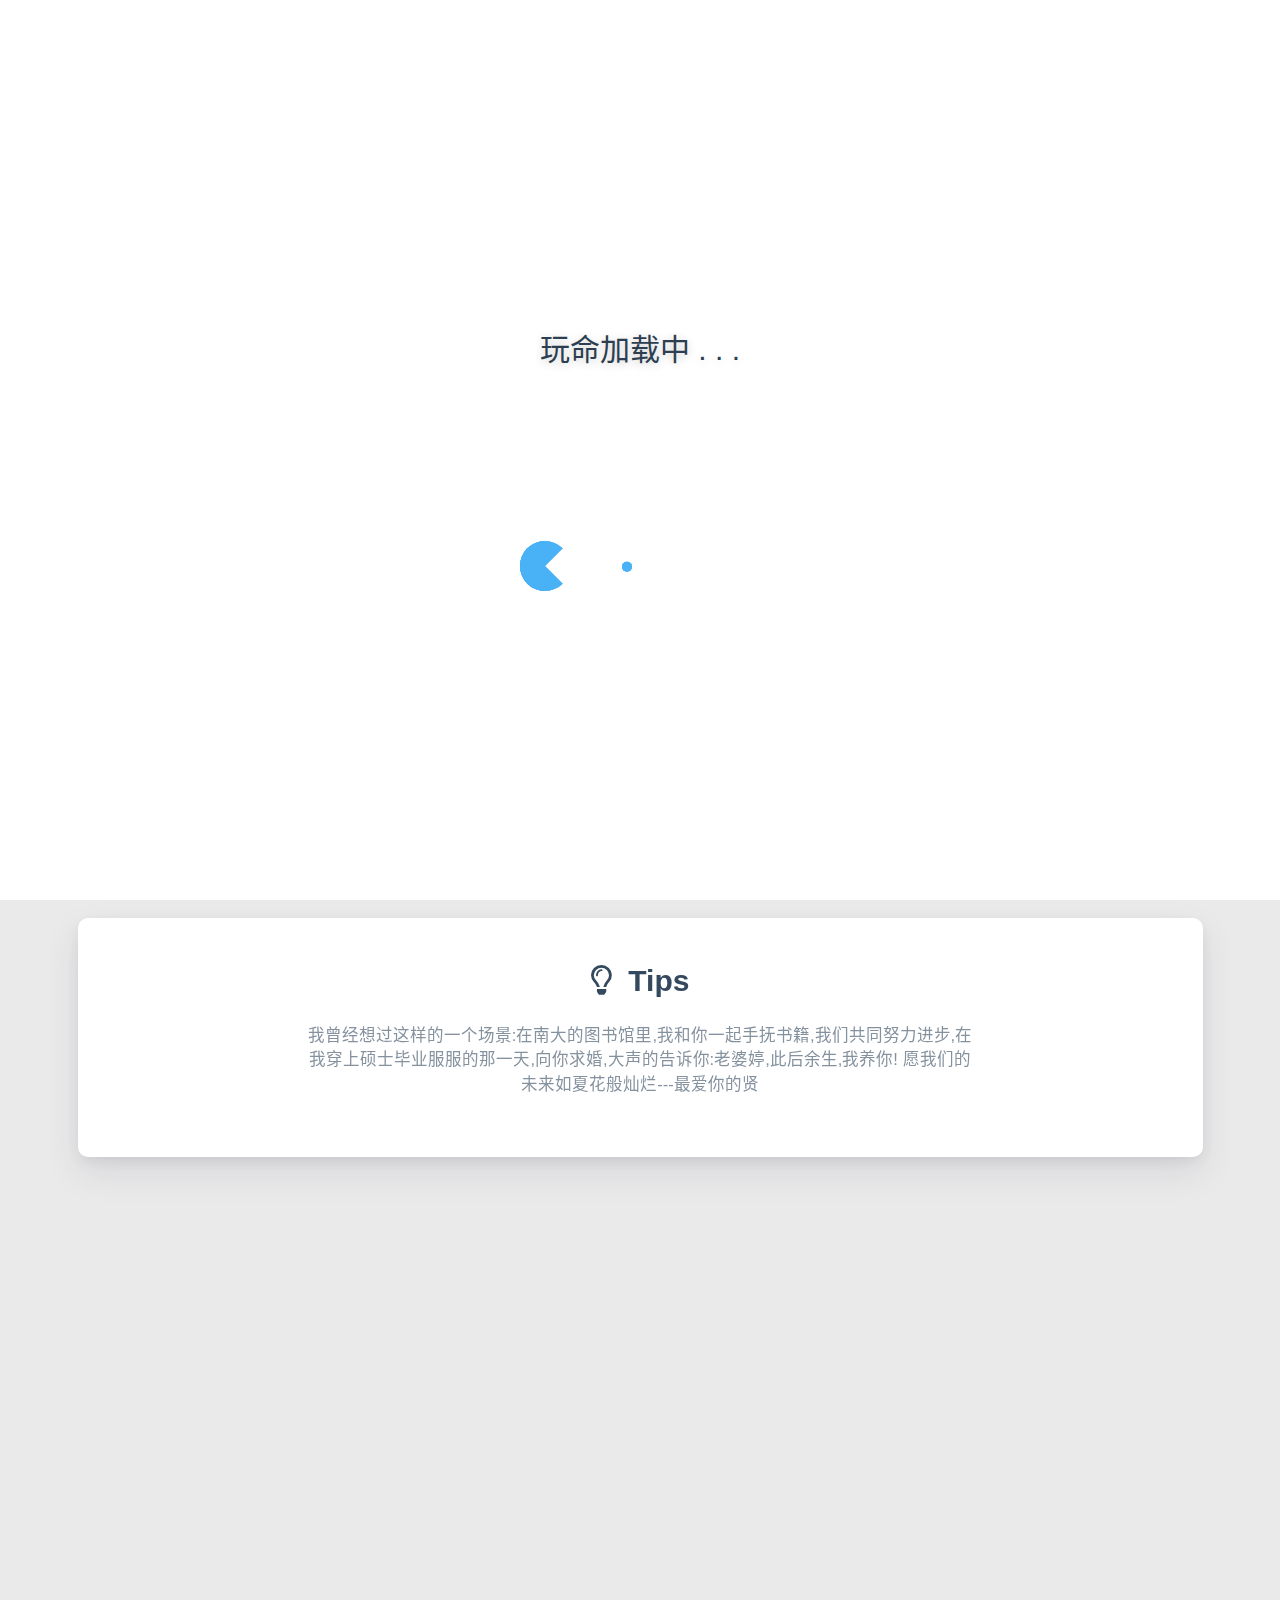
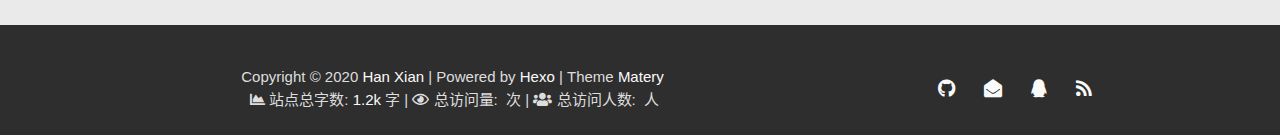
==== index.html @ ccb1b971 "Site updated: 2020-05-13 16:19:08" ====
<!DOCTYPE HTML>
<html lang="zh-CN">


<head>
    <meta charset="utf-8">
    <meta name="keywords" content="会飞的小贤呀">
    <meta name="description" content="努力才能有收获,汗水浇灌出成功!">
    <meta http-equiv="X-UA-Compatible" content="IE=edge">
    <meta name="viewport" content="width=device-width, initial-scale=1.0, user-scalable=no">
    <meta name="renderer" content="webkit|ie-stand|ie-comp">
    <meta name="mobile-web-app-capable" content="yes">
    <meta name="format-detection" content="telephone=no">
    <meta name="apple-mobile-web-app-capable" content="yes">
    <meta name="apple-mobile-web-app-status-bar-style" content="black-translucent">
    <!-- Global site tag (gtag.js) - Google Analytics -->


    <title>会飞的小贤呀</title>
    <link rel="icon" type="image/png" href="/favicon.png">

    <link rel="stylesheet" type="text/css" href="/libs/awesome/css/all.css">
    <link rel="stylesheet" type="text/css" href="/libs/materialize/materialize.min.css">
    <link rel="stylesheet" type="text/css" href="/libs/aos/aos.css">
    <link rel="stylesheet" type="text/css" href="/libs/animate/animate.min.css">
    <link rel="stylesheet" type="text/css" href="/libs/lightGallery/css/lightgallery.min.css">
    <link rel="stylesheet" type="text/css" href="/css/matery.css">
    <link rel="stylesheet" type="text/css" href="/css/my.css">

    <script src="/libs/jquery/jquery.min.js"></script>

<style type="text/css" lang="css">
    #loading-container{
        position: fixed;
        top: 0;
        left: 0;
        min-height: 100vh;
        width: 100vw;
        z-index: 9999;
        display: flex;
        flex-direction: column;
        justify-content: center;
        align-items: center;
        background: #FFF;
        text-align: center;
        /* loader页面消失采用渐隐的方式*/
        -webkit-transition: opacity 1s ease;
        -moz-transition: opacity 1s ease;
        -o-transition: opacity 1s ease;
        transition: opacity 1s ease;
    }
    .loading-image{
        width: 120px;
        height: 50px;
        transform: translate(-50%);
    }

    .loading-image div:nth-child(2) {
        -webkit-animation: pacman-balls 1s linear 0s infinite;
        animation: pacman-balls 1s linear 0s infinite
    }

    .loading-image div:nth-child(3) {
        -webkit-animation: pacman-balls 1s linear .33s infinite;
        animation: pacman-balls 1s linear .33s infinite
    }

    .loading-image div:nth-child(4) {
        -webkit-animation: pacman-balls 1s linear .66s infinite;
        animation: pacman-balls 1s linear .66s infinite
    }

    .loading-image div:nth-child(5) {
        -webkit-animation: pacman-balls 1s linear .99s infinite;
        animation: pacman-balls 1s linear .99s infinite
    }

   .loading-image div:first-of-type {
        width: 0;
        height: 0;
        border: 25px solid #49b1f5;
        border-right-color: transparent;
        border-radius: 25px;
        -webkit-animation: rotate_pacman_half_up .5s 0s infinite;
        animation: rotate_pacman_half_up .5s 0s infinite;
    }
    .loading-image div:nth-child(2) {
        width: 0;
        height: 0;
        border: 25px solid #49b1f5;
        border-right-color: transparent;
        border-radius: 25px;
        -webkit-animation: rotate_pacman_half_down .5s 0s infinite;
        animation: rotate_pacman_half_down .5s 0s infinite;
        margin-top: -50px;
    }
    @-webkit-keyframes rotate_pacman_half_up {0% {transform: rotate(270deg)}50% {transform: rotate(1turn)}to {transform: rotate(270deg)}}

    @keyframes rotate_pacman_half_up {0% {transform: rotate(270deg)}50% {transform: rotate(1turn)}to {transform: rotate(270deg)}}

    @-webkit-keyframes rotate_pacman_half_down {0% {transform: rotate(90deg)}50% {transform: rotate(0deg)}to {transform: rotate(90deg)}}

    @keyframes rotate_pacman_half_down {0% {transform: rotate(90deg)}50% {transform: rotate(0deg)}to {transform: rotate(90deg)}}

    @-webkit-keyframes pacman-balls {75% {opacity: .7}to {transform: translate(-100px, -6.25px)}}

    @keyframes pacman-balls {75% {opacity: .7}to {transform: translate(-100px, -6.25px)}}


    .loading-image div:nth-child(3),
    .loading-image div:nth-child(4),
    .loading-image div:nth-child(5),
    .loading-image div:nth-child(6){
        background-color: #49b1f5;
        width: 15px;
        height: 15px;
        border-radius: 100%;
        margin: 2px;
        width: 10px;
        height: 10px;
        position: absolute;
        transform: translateY(-6.25px);
        top: 25px;
        left: 100px;
    }
    .loading-text{
        margin-bottom: 20vh;
        text-align: center;
        color: #2c3e50;
        font-size: 2rem;
        box-sizing: border-box;
        padding: 0 10px;
        text-shadow: 0 2px 10px rgba(0,0,0,0.2);
    }
    @media only screen and (max-width: 500px) {
         .loading-text{
            font-size: 1.5rem;
         }
    }
    .fadeout {
        opacity: 0;
        filter: alpha(opacity=0);
    }
    /* logo出现动画 */
    @-webkit-keyframes fadeInDown{0%{opacity:0;-webkit-transform:translate3d(0,-100%,0);transform:translate3d(0,-100%,0)}100%{opacity:1;-webkit-transform:none;transform:none}}
    @keyframes fadeInDown{0%{opacity:0;-webkit-transform:translate3d(0,-100%,0);}}
 </style>
 <script>
(function () {
    const loaded = function(){
       setTimeout(function(){
            const loader = document.getElementById("loading-container");
            loader.className="fadeout" ;//使用渐隐的方法淡出loading page
            // document.getElementById("body-wrap").style.display="flex";
            setTimeout(function(){
                loader.style.display="none";
            },1000); 
        },1000);//强制显示loading page 1s  
    };
    loaded();
})()
 </script><meta name="generator" content="Hexo 4.2.0"><link rel="stylesheet" href="/css/prism-tomorrow.css" type="text/css"><style type="text/css" lang="css">
    #loading-container{
        position: fixed;
        top: 0;
        left: 0;
        min-height: 100vh;
        width: 100vw;
        z-index: 9999;
        display: flex;
        flex-direction: column;
        justify-content: center;
        align-items: center;
        background: #FFF;
        text-align: center;
        /* loader页面消失采用渐隐的方式*/
        -webkit-transition: opacity 1s ease;
        -moz-transition: opacity 1s ease;
        -o-transition: opacity 1s ease;
        transition: opacity 1s ease;
    }
    .loading-image{
        width: 120px;
        height: 50px;
        transform: translate(-50%);
    }

    .loading-image div:nth-child(2) {
        -webkit-animation: pacman-balls 1s linear 0s infinite;
        animation: pacman-balls 1s linear 0s infinite
    }

    .loading-image div:nth-child(3) {
        -webkit-animation: pacman-balls 1s linear .33s infinite;
        animation: pacman-balls 1s linear .33s infinite
    }

    .loading-image div:nth-child(4) {
        -webkit-animation: pacman-balls 1s linear .66s infinite;
        animation: pacman-balls 1s linear .66s infinite
    }

    .loading-image div:nth-child(5) {
        -webkit-animation: pacman-balls 1s linear .99s infinite;
        animation: pacman-balls 1s linear .99s infinite
    }

   .loading-image div:first-of-type {
        width: 0;
        height: 0;
        border: 25px solid #49b1f5;
        border-right-color: transparent;
        border-radius: 25px;
        -webkit-animation: rotate_pacman_half_up .5s 0s infinite;
        animation: rotate_pacman_half_up .5s 0s infinite;
    }
    .loading-image div:nth-child(2) {
        width: 0;
        height: 0;
        border: 25px solid #49b1f5;
        border-right-color: transparent;
        border-radius: 25px;
        -webkit-animation: rotate_pacman_half_down .5s 0s infinite;
        animation: rotate_pacman_half_down .5s 0s infinite;
        margin-top: -50px;
    }
    @-webkit-keyframes rotate_pacman_half_up {0% {transform: rotate(270deg)}50% {transform: rotate(1turn)}to {transform: rotate(270deg)}}

    @keyframes rotate_pacman_half_up {0% {transform: rotate(270deg)}50% {transform: rotate(1turn)}to {transform: rotate(270deg)}}

    @-webkit-keyframes rotate_pacman_half_down {0% {transform: rotate(90deg)}50% {transform: rotate(0deg)}to {transform: rotate(90deg)}}

    @keyframes rotate_pacman_half_down {0% {transform: rotate(90deg)}50% {transform: rotate(0deg)}to {transform: rotate(90deg)}}

    @-webkit-keyframes pacman-balls {75% {opacity: .7}to {transform: translate(-100px, -6.25px)}}

    @keyframes pacman-balls {75% {opacity: .7}to {transform: translate(-100px, -6.25px)}}


    .loading-image div:nth-child(3),
    .loading-image div:nth-child(4),
    .loading-image div:nth-child(5),
    .loading-image div:nth-child(6){
        background-color: #49b1f5;
        width: 15px;
        height: 15px;
        border-radius: 100%;
        margin: 2px;
        width: 10px;
        height: 10px;
        position: absolute;
        transform: translateY(-6.25px);
        top: 25px;
        left: 100px;
    }
    .loading-text{
        margin-bottom: 20vh;
        text-align: center;
        color: #2c3e50;
        font-size: 2rem;
        box-sizing: border-box;
        padding: 0 10px;
        text-shadow: 0 2px 10px rgba(0,0,0,0.2);
    }
    @media only screen and (max-width: 500px) {
         .loading-text{
            font-size: 1.5rem;
         }
    }
    .fadeout {
        opacity: 0;
        filter: alpha(opacity=0);
    }
    /* logo出现动画 */
    @-webkit-keyframes fadeInDown{0%{opacity:0;-webkit-transform:translate3d(0,-100%,0);transform:translate3d(0,-100%,0)}100%{opacity:1;-webkit-transform:none;transform:none}}
    @keyframes fadeInDown{0%{opacity:0;-webkit-transform:translate3d(0,-100%,0);}}
 </style>
 <script>
(function () {
    const loaded = function(){
       setTimeout(function(){
            const loader = document.getElementById("loading-container");
            loader.className="fadeout" ;//使用渐隐的方法淡出loading page
            // document.getElementById("body-wrap").style.display="flex";
            setTimeout(function(){
                loader.style.display="none";
            },1000); 
        },1000);//强制显示loading page 1s  
    };
    loaded();
})()
 </script></head>

<script type="text/javascript">
	//只在桌面版网页启用特效
	var windowWidth = $(window).width();
	if (windowWidth > 768) {
    document.write('<script type="text/javascript" src="/js/sakura.js"><\/script>');
	}
	</script>

 <div id="loading-container">
     <p class="loading-text">玩命加载中 . . . </p> 
     <div class="loading-image">
         <div></div>
         <div></div>
         <div></div>
         <div></div> 
         <div></div>
     </div>
 </div><body>
    <header class="navbar-fixed">
    <nav id="headNav" class="bg-color nav-transparent">
        <div id="navContainer" class="nav-wrapper container">
            <div class="brand-logo">
                <a href="/" class="waves-effect waves-light">
                    
                    <img src="https://cdn.jsdelivr.net/gh/skyls03/skyls03.github.io/medias/loading.gif" data-original="/medias/logo.gif" class="logo-img" alt="LOGO">
                    
                    <span class="logo-span">会飞的小贤呀</span>
                </a>
            </div>
            

<a href="#" data-target="mobile-nav" class="sidenav-trigger button-collapse"><i class="fas fa-bars"></i></a>
<ul class="right nav-menu">
  
  <li class="hide-on-med-and-down nav-item">
    
    <a href="/" class="waves-effect waves-light">
      
      <i class="fas fa-home" style="zoom: 0.6;"></i>
      
      <span>首页</span>
    </a>
    
  </li>
  
  <li class="hide-on-med-and-down nav-item">
    
    <a href="/tags" class="waves-effect waves-light">
      
      <i class="fas fa-tags" style="zoom: 0.6;"></i>
      
      <span>标签</span>
    </a>
    
  </li>
  
  <li class="hide-on-med-and-down nav-item">
    
    <a href="/categories" class="waves-effect waves-light">
      
      <i class="fas fa-bookmark" style="zoom: 0.6;"></i>
      
      <span>分类</span>
    </a>
    
  </li>
  
  <li class="hide-on-med-and-down nav-item">
    
    <a href="/archives" class="waves-effect waves-light">
      
      <i class="fas fa-archive" style="zoom: 0.6;"></i>
      
      <span>归档</span>
    </a>
    
  </li>
  
  <li class="hide-on-med-and-down nav-item">
    
    <a href="/about" class="waves-effect waves-light">
      
      <i class="fas fa-user-circle" style="zoom: 0.6;"></i>
      
      <span>关于</span>
    </a>
    
  </li>
  
  <li class="hide-on-med-and-down nav-item">
    
    <a href="/contact" class="waves-effect waves-light">
      
      <i class="fas fa-comments" style="zoom: 0.6;"></i>
      
      <span>留言板</span>
    </a>
    
  </li>
  
  <li class="hide-on-med-and-down nav-item">
    
    <a href="/friends" class="waves-effect waves-light">
      
      <i class="fas fa-address-book" style="zoom: 0.6;"></i>
      
      <span>友情链接</span>
    </a>
    
  </li>
  
  <li>
    <a href="#searchModal" class="modal-trigger waves-effect waves-light">
      <i id="searchIcon" class="fas fa-search" title="搜索" style="zoom: 0.85;"></i>
    </a>
  </li>
</ul>


<div id="mobile-nav" class="side-nav sidenav">

    <div class="mobile-head bg-color">
        
        <img src="https://cdn.jsdelivr.net/gh/skyls03/skyls03.github.io/medias/loading.gif" data-original="/medias/logo.gif" class="logo-img circle responsive-img">
        
        <div class="logo-name">会飞的小贤呀</div>
        <div class="logo-desc">
            
            努力才能有收获,汗水浇灌出成功!
            
        </div>
    </div>

    

    <ul class="menu-list mobile-menu-list">
        
        <li class="m-nav-item">
	  
		<a href="/" class="waves-effect waves-light">
			
			    <i class="fa-fw fas fa-home"></i>
			
			首页
		</a>
          
        </li>
        
        <li class="m-nav-item">
	  
		<a href="/tags" class="waves-effect waves-light">
			
			    <i class="fa-fw fas fa-tags"></i>
			
			标签
		</a>
          
        </li>
        
        <li class="m-nav-item">
	  
		<a href="/categories" class="waves-effect waves-light">
			
			    <i class="fa-fw fas fa-bookmark"></i>
			
			分类
		</a>
          
        </li>
        
        <li class="m-nav-item">
	  
		<a href="/archives" class="waves-effect waves-light">
			
			    <i class="fa-fw fas fa-archive"></i>
			
			归档
		</a>
          
        </li>
        
        <li class="m-nav-item">
	  
		<a href="/about" class="waves-effect waves-light">
			
			    <i class="fa-fw fas fa-user-circle"></i>
			
			关于
		</a>
          
        </li>
        
        <li class="m-nav-item">
	  
		<a href="/contact" class="waves-effect waves-light">
			
			    <i class="fa-fw fas fa-comments"></i>
			
			留言板
		</a>
          
        </li>
        
        <li class="m-nav-item">
	  
		<a href="/friends" class="waves-effect waves-light">
			
			    <i class="fa-fw fas fa-address-book"></i>
			
			友情链接
		</a>
          
        </li>
        
        
        <li><div class="divider"></div></li>
        <li>
            <a href="https://github.com/HXLTFOREVER/hxltforever.github.io" class="waves-effect waves-light" target="_blank">
                <i class="fab fa-github-square fa-fw"></i>Fork Me
            </a>
        </li>
        
    </ul>
</div>


        </div>

        
            <style>
    .nav-transparent .github-corner {
        display: none !important;
    }

    .github-corner {
        position: absolute;
        z-index: 10;
        top: 0;
        right: 0;
        border: 0;
        transform: scale(1.1);
    }

    .github-corner svg {
        color: #0f9d58;
        fill: #fff;
        height: 64px;
        width: 64px;
    }

    .github-corner:hover .octo-arm {
        animation: a 0.56s ease-in-out;
    }

    .github-corner .octo-arm {
        animation: none;
    }

    @keyframes a {
        0%,
        to {
            transform: rotate(0);
        }
        20%,
        60% {
            transform: rotate(-25deg);
        }
        40%,
        80% {
            transform: rotate(10deg);
        }
    }
</style>

<a href="https://github.com/HXLTFOREVER/hxltforever.github.io" class="github-corner tooltipped hide-on-med-and-down" target="_blank"
   data-tooltip="Fork Me" data-position="left" data-delay="50">
    <svg viewBox="0 0 250 250" aria-hidden="true">
        <path d="M0,0 L115,115 L130,115 L142,142 L250,250 L250,0 Z"></path>
        <path d="M128.3,109.0 C113.8,99.7 119.0,89.6 119.0,89.6 C122.0,82.7 120.5,78.6 120.5,78.6 C119.2,72.0 123.4,76.3 123.4,76.3 C127.3,80.9 125.5,87.3 125.5,87.3 C122.9,97.6 130.6,101.9 134.4,103.2"
              fill="currentColor" style="transform-origin: 130px 106px;" class="octo-arm"></path>
        <path d="M115.0,115.0 C114.9,115.1 118.7,116.5 119.8,115.4 L133.7,101.6 C136.9,99.2 139.9,98.4 142.2,98.6 C133.8,88.0 127.5,74.4 143.8,58.0 C148.5,53.4 154.0,51.2 159.7,51.0 C160.3,49.4 163.2,43.6 171.4,40.1 C171.4,40.1 176.1,42.5 178.8,56.2 C183.1,58.6 187.2,61.8 190.9,65.4 C194.5,69.0 197.7,73.2 200.1,77.6 C213.8,80.2 216.3,84.9 216.3,84.9 C212.7,93.1 206.9,96.0 205.4,96.6 C205.1,102.4 203.0,107.8 198.3,112.5 C181.9,128.9 168.3,122.5 157.7,114.1 C157.9,116.9 156.7,120.9 152.7,124.9 L141.0,136.5 C139.8,137.7 141.6,141.9 141.8,141.8 Z"
              fill="currentColor" class="octo-body"></path>
    </svg>
</a>
        
    </nav>

</header>

    
<style>
    .carousel-control {
        width: 45px;
        height: 45px;
        line-height: 55px;
        border-radius: 45px;
        background: transparent;
        cursor: pointer;
        z-index: 100;
    }

    #prev-cover {
        position: absolute;
        top: 48%;
        left: 8px;
    }

    #next-cover {
        position: absolute;
        top: 48%;
        right: 8px;;
    }

    #prev-cover i {
        margin-right: 3px;
    }

    #next-cover i {
        margin-left: 3px;
    }

    .carousel-control:hover {
        background-color: rgba(0, 0, 0, .4);
    }

    .carousel-control i {
        color: #fff;
        font-size: 2.4rem;
    }
</style>



<div class="carousel carousel-slider center index-cover" data-indicators="true" style="margin-top: -64px;">
    

    <div class="carousel-item red white-text bg-cover about-cover">
        <div class="container">
            <div class="row">
    <div class="col s10 offset-s1 m8 offset-m2 l8 offset-l2">
        <div class="brand">
            <div class="title center-align">
                
                小贤呀
                
            </div>

            <div class="description center-align">
                
                <span id="subtitle"></span>
                <script src="https://cdn.jsdelivr.net/npm/typed.js@2.0.11"></script>
                <script>
                    var typed = new Typed("#subtitle", {
                        strings: ['欢迎来到 会飞的小贤呀Blog','化而成万物,学而无止境'],
                        startDelay: 300,
                        typeSpeed: 100,
                        loop: true,
                        backSpeed: 50,
                        showCursor: true
                    });
                </script>
                
            </div>
        </div>
    </div>
</div>


<script>
    // 每天切换 banner 图.  Switch banner image every day.
    $('.bg-cover').css('background-image', 'url(/medias/banner/3.jpg)');
</script>



            <div class="cover-btns">
                <a href="#indexCard" class="waves-effect waves-light btn">
                    <i class="fa fa-angle-double-down"></i>开始阅读
                </a>

                
                    <a href="https://github.com/HXLTFOREVER" class="waves-effect waves-light btn" target="_blank">
                        <i class="fab fa-github-alt"></i>Github
                    </a>
                
            </div>
            <div class="cover-social-link">
    <a href="https://github.com/HXLTFOREVER" class="tooltipped" target="_blank" data-tooltip="访问我的GitHub" data-position="top" data-delay="50">
        <i class="fab fa-github"></i>
    </a>



    <a href="mailto:2389886090@qq.com" class="tooltipped" target="_blank" data-tooltip="邮件联系我" data-position="top" data-delay="50">
        <i class="fas fa-envelope-open"></i>
    </a>







    <a href="tencent://AddContact/?fromId=50&fromSubId=1&subcmd=all&uin=2389886090" class="tooltipped" target="_blank" data-tooltip="QQ联系我: 2389886090" data-position="top" data-delay="50">
        <i class="fab fa-qq"></i>
    </a>







    <a href="/atom.xml" class="tooltipped" target="_blank" data-tooltip="RSS 订阅" data-position="top" data-delay="50">
        <i class="fas fa-rss"></i>
    </a>

</div>
        </div>
    </div>

    
</div>

<script>
    $(function () {
        let coverSlider = $('.carousel');

        //用户触摸轮播自动 restartPlay 是否生效
        let initUserPressedOrDraggedActive = false

        //用户触摸轮播自动 restartPlay
        function initUserPressedOrDragged(instance) {
            setInterval(() => {
                if (instance.pressed || instance.dragged) {
                    // console.log('initUserPressedOrDragged: ',instance.pressed,instance.dragged)
                    restartPlay()
                }
            }, 1000)
        }

        coverSlider.carousel({
            duration: Number('120'),
            fullWidth: true,
            indicators: 'true' === 'true',
            onCycleTo() {
                if (!initUserPressedOrDraggedActive) {
                    // console.log('initUserPressedOrDraggedActive')
                    initUserPressedOrDragged(this)
                    initUserPressedOrDraggedActive = true
                }
            },
        })

        let carouselIntervalId;
        
        // Loop to call the next cover article picture.
        let autoCarousel = function () {
            carouselIntervalId = setInterval(function () {
                coverSlider.carousel('next');
            }, 3000);
        };
        autoCarousel();
        

        function restartPlay() {
            
            clearInterval(carouselIntervalId);
            autoCarousel();
            
        };

        
        // prev and next cover post.
        $('#prev-cover').click(function () {
            coverSlider.carousel('prev');
            restartPlay();
        });
        $('#next-cover').click(function () {
            coverSlider.carousel('next');
            restartPlay();
        });
        
    });
</script>



<main class="content">

    
    <div id="indexCard" class="index-card">
        <div class="container ">
            <div class="card">
                <div class="card-content">
                    
                        <div class="dream">
    
    <div class="title center-align">
        <i class="far fa-lightbulb"></i>&nbsp;&nbsp;Tips
    </div>
    
    <div class="row">
        <div class="col l8 offset-l2 m10 offset-m1 s10 offset-s1 center-align text">
            我曾经想过这样的一个场景:在南大的图书馆里,我和你一起手抚书籍,我们共同努力进步,在我穿上硕士毕业服服的那一天,向你求婚,大声的告诉你:老婆婷,此后余生,我养你!      愿我们的未来如夏花般灿烂---最爱你的贤
        </div>
    </div>
</div>

                    

                    

                    

                    
                    <div id="recommend-sections" class="recommend">
                        



                    </div>
                    
                </div>
            </div>
        </div>
    </div>
    

    

    <!-- 所有文章卡片 -->
    <article id="articles" class="container articles">
        <div class="row article-row">
            
            <div class="article col s12 m6 l4" data-aos="zoom-in">
                <div class="card">
                    <a href="/2020/05/12/day71-bootstrap/">
                        <div class="card-image">
                            
                            
                            <img src="https://cdn.jsdelivr.net/gh/skyls03/skyls03.github.io/medias/loading.gif" data-original="/medias/featureimages/13.jpg" class="responsive-img" alt="Day71(bootstrap)">
                            
                            <span class="card-title">Day71(bootstrap)</span>
                        </div>
                    </a>

                    <div class="card-content article-content">
                        <div class="summary block-with-text">
                            
                                23.工具提示&lt;!DOCTYPE html>
&lt;html lang="en">
&lt;head>
    &lt;meta charset="UTF-8">
    &lt;title>Title&lt;/title>
   
                            
                        </div>
                        <div class="publish-info">
                            <span class="publish-date">
                                <i class="far fa-clock fa-fw icon-date"></i>2020-05-12
                            </span>
                            <span class="publish-author">
                                
                                <i class="fas fa-bookmark fa-fw icon-category"></i>
                                
                                <a href="/categories/javaweb/" class="post-category">
                                    javaweb
                                </a>
                                
                                
                            </span>
                        </div>
                    </div>

                    
                    <div class="card-action article-tags">
                        
                        <a href="/tags/bootstrap/">
                            <span class="chip bg-color">bootstrap</span>
                        </a>
                        
                    </div>
                    
                </div>
            </div>
            
            <div class="article col s12 m6 l4" data-aos="zoom-in">
                <div class="card">
                    <a href="/2020/05/12/hello-world/">
                        <div class="card-image">
                            
                            
                            <img src="https://cdn.jsdelivr.net/gh/skyls03/skyls03.github.io/medias/loading.gif" data-original="/medias/featureimages/12.jpg" class="responsive-img" alt="Hello World">
                            
                            <span class="card-title">Hello World</span>
                        </div>
                    </a>

                    <div class="card-content article-content">
                        <div class="summary block-with-text">
                            
                                Welcome to Hexo! This is your very first post. Check documentation for more info. If you get any problems when using Hex
                            
                        </div>
                        <div class="publish-info">
                            <span class="publish-date">
                                <i class="far fa-clock fa-fw icon-date"></i>2020-05-12
                            </span>
                            <span class="publish-author">
                                
                                <i class="fas fa-user fa-fw"></i>
                                Han Xian
                                
                            </span>
                        </div>
                    </div>

                    
                </div>
            </div>
            
        </div>
    </article>

</main>




    <footer class="page-footer bg-color">
    
        <link rel="stylesheet" href="/libs/aplayer/APlayer.min.css">
<style>
    .aplayer .aplayer-lrc p {
        
        display: none;
        
        font-size: 12px;
        font-weight: 700;
        line-height: 16px !important;
    }

    .aplayer .aplayer-lrc p.aplayer-lrc-current {
        
        display: none;
        
        font-size: 15px;
        color: #42b983;
    }

    
    .aplayer.aplayer-fixed.aplayer-narrow .aplayer-body {
        left: -66px !important;
    }

    .aplayer.aplayer-fixed.aplayer-narrow .aplayer-body:hover {
        left: 0px !important;
    }

    
</style>
<div class="">
    
    <div class="row">
        <meting-js class="col l8 offset-l2 m10 offset-m1 s12"
                   server="netease"
                   type="playlist"
                   id="607450466"
                   fixed='true'
                   autoplay='false'
                   theme='#42b983'
                   loop='all'
                   order='random'
                   preload='auto'
                   volume='0.7'
                   list-folded='true'
        >
        </meting-js>
    </div>
</div>

<script src="/libs/aplayer/APlayer.min.js"></script>
<script src="https://cdn.jsdelivr.net/npm/meting@2/dist/Meting.min.js"></script>

    
    <div class="container row center-align" style="margin-bottom: 0px !important;">
        <div class="col s12 m8 l8 copy-right">
            Copyright&nbsp;&copy;
            <span id="year">2020</span>
            <a href="/about" target="_blank">Han Xian</a>
            |&nbsp;Powered by&nbsp;<a href="https://hexo.io/" target="_blank">Hexo</a>
            |&nbsp;Theme&nbsp;<a href="https://github.com/blinkfox/hexo-theme-matery" target="_blank">Matery</a>
            <br>
            
            &nbsp;<i class="fas fa-chart-area"></i>&nbsp;站点总字数:&nbsp;<span
                class="white-color">1.2k</span>&nbsp;字
            
            
            
            
            
            
            <span id="busuanzi_container_site_pv">
                |&nbsp;<i class="far fa-eye"></i>&nbsp;总访问量:&nbsp;<span id="busuanzi_value_site_pv"
                    class="white-color"></span>&nbsp;次
            </span>
            
            
            <span id="busuanzi_container_site_uv">
                |&nbsp;<i class="fas fa-users"></i>&nbsp;总访问人数:&nbsp;<span id="busuanzi_value_site_uv"
                    class="white-color"></span>&nbsp;人
            </span>
            
            <br>
            
            <br>
            
        </div>
        <div class="col s12 m4 l4 social-link social-statis">
    <a href="https://github.com/HXLTFOREVER" class="tooltipped" target="_blank" data-tooltip="访问我的GitHub" data-position="top" data-delay="50">
        <i class="fab fa-github"></i>
    </a>



    <a href="mailto:2389886090@qq.com" class="tooltipped" target="_blank" data-tooltip="邮件联系我" data-position="top" data-delay="50">
        <i class="fas fa-envelope-open"></i>
    </a>







    <a href="tencent://AddContact/?fromId=50&fromSubId=1&subcmd=all&uin=2389886090" class="tooltipped" target="_blank" data-tooltip="QQ联系我: 2389886090" data-position="top" data-delay="50">
        <i class="fab fa-qq"></i>
    </a>







    <a href="/atom.xml" class="tooltipped" target="_blank" data-tooltip="RSS 订阅" data-position="top" data-delay="50">
        <i class="fas fa-rss"></i>
    </a>

</div>
    </div>
</footer>

<div class="progress-bar"></div>


    <!-- 搜索遮罩框 -->
<div id="searchModal" class="modal">
    <div class="modal-content">
        <div class="search-header">
            <span class="title"><i class="fas fa-search"></i>&nbsp;&nbsp;搜索</span>
            <input type="search" id="searchInput" name="s" placeholder="请输入搜索的关键字"
                   class="search-input">
        </div>
        <div id="searchResult"></div>
    </div>
</div>

<script src="/js/search.js"></script>
<script type="text/javascript">
$(function () {
    searchFunc("/search.xml", 'searchInput', 'searchResult');
});
</script>

    <!-- 回到顶部按钮 -->
<div id="backTop" class="top-scroll">
    <a class="btn-floating btn-large waves-effect waves-light" href="#!">
        <i class="fas fa-arrow-up"></i>
    </a>
</div>


    <script src="/libs/materialize/materialize.min.js"></script>
    <script src="/libs/masonry/masonry.pkgd.min.js"></script>
    <script src="/libs/aos/aos.js"></script>
    <script src="/libs/scrollprogress/scrollProgress.min.js"></script>
    <script src="/libs/lightGallery/js/lightgallery-all.min.js"></script>
    <script src="/js/matery.js"></script>

    <!-- Baidu Analytics -->

    <!-- Baidu Push -->

<script>
    (function () {
        var bp = document.createElement('script');
        var curProtocol = window.location.protocol.split(':')[0];
        if (curProtocol === 'https') {
            bp.src = 'https://zz.bdstatic.com/linksubmit/push.js';
        } else {
            bp.src = 'http://push.zhanzhang.baidu.com/push.js';
        }
        var s = document.getElementsByTagName("script")[0];
        s.parentNode.insertBefore(bp, s);
    })();
</script>

    
    <script src="/libs/others/clicklove.js" async="async"></script>
    
    
    <script async src="/libs/others/busuanzi.pure.mini.js"></script>
    

    

    

    

    
	
    

    
    <script src="/libs/instantpage/instantpage.js" type="module"></script>
    
	
	


<script>
            window.imageLazyLoadSetting = {
                isSPA: false,
                processImages: null,
            };
        </script><script>window.addEventListener("load",function(){var t=/\.(gif|jpg|jpeg|tiff|png)$/i,r=/^data:image\/[a-z]+;base64,/;Array.prototype.slice.call(document.querySelectorAll("img[data-original]")).forEach(function(a){var e=a.parentNode;"A"===e.tagName&&(e.href.match(t)||e.href.match(r))&&(e.href=a.dataset.original)})});</script><script>!function(n){n.imageLazyLoadSetting.processImages=o;var i=n.imageLazyLoadSetting.isSPA,r=Array.prototype.slice.call(document.querySelectorAll("img[data-original]"));function o(){i&&(r=Array.prototype.slice.call(document.querySelectorAll("img[data-original]")));for(var t,e,a=0;a<r.length;a++)t=r[a],0<=(e=t.getBoundingClientRect()).bottom&&0<=e.left&&e.top<=(n.innerHeight||document.documentElement.clientHeight)&&function(){var t,e,n,i,o=r[a];t=o,e=function(){r=r.filter(function(t){return o!==t})},n=new Image,i=t.getAttribute("data-original"),n.onload=function(){t.src=i,e&&e()},n.src=i}()}o(),n.addEventListener("scroll",function(){var t,e;t=o,e=n,clearTimeout(t.tId),t.tId=setTimeout(function(){t.call(e)},500)})}(this);</script></body>

</html>
---- libs/lightGallery/css/lightgallery.min.css ----
.lg-sub-html,.lg-toolbar{background-color:rgba(0,0,0,.45)}@font-face{font-family:lg;src:url(../fonts/lg.eot?n1z373);src:url(../fonts/lg.eot?#iefixn1z373) format("embedded-opentype"),url(../fonts/lg.woff?n1z373) format("woff"),url(../fonts/lg.ttf?n1z373) format("truetype"),url(../fonts/lg.svg?n1z373#lg) format("svg");font-weight:400;font-style:normal}.lg-icon{font-family:lg;speak:none;font-style:normal;font-weight:400;font-variant:normal;text-transform:none;line-height:1;-webkit-font-smoothing:antialiased;-moz-osx-font-smoothing:grayscale}.lg-actions .lg-next,.lg-actions .lg-prev{background-color:rgba(0,0,0,.45);border-radius:2px;color:#999;cursor:pointer;display:block;font-size:22px;margin-top:-10px;padding:8px 10px 9px;position:absolute;top:50%;z-index:1080;border:none;outline:0}.lg-actions .lg-next.disabled,.lg-actions .lg-prev.disabled{pointer-events:none;opacity:.5}.lg-actions .lg-next:hover,.lg-actions .lg-prev:hover{color:#FFF}.lg-actions .lg-next{right:20px}.lg-actions .lg-next:before{content:"\e095"}.lg-actions .lg-prev{left:20px}.lg-actions .lg-prev:after{content:"\e094"}@-webkit-keyframes lg-right-end{0%,100%{left:0}50%{left:-30px}}@-moz-keyframes lg-right-end{0%,100%{left:0}50%{left:-30px}}@-ms-keyframes lg-right-end{0%,100%{left:0}50%{left:-30px}}@keyframes lg-right-end{0%,100%{left:0}50%{left:-30px}}@-webkit-keyframes lg-left-end{0%,100%{left:0}50%{left:30px}}@-moz-keyframes lg-left-end{0%,100%{left:0}50%{left:30px}}@-ms-keyframes lg-left-end{0%,100%{left:0}50%{left:30px}}@keyframes lg-left-end{0%,100%{left:0}50%{left:30px}}.lg-outer.lg-right-end .lg-object{-webkit-animation:lg-right-end .3s;-o-animation:lg-right-end .3s;animation:lg-right-end .3s;position:relative}.lg-outer.lg-left-end .lg-object{-webkit-animation:lg-left-end .3s;-o-animation:lg-left-end .3s;animation:lg-left-end .3s;position:relative}.lg-toolbar{z-index:1082;left:0;position:absolute;top:0;width:100%}.lg-toolbar .lg-icon{color:#999;cursor:pointer;float:right;font-size:24px;height:47px;line-height:27px;padding:10px 0;text-align:center;width:50px;text-decoration:none!important;outline:0;-webkit-transition:color .2s linear;-o-transition:color .2s linear;transition:color .2s linear}.lg-toolbar .lg-icon:hover{color:#FFF}.lg-toolbar .lg-close:after{content:"\e070"}.lg-toolbar .lg-download:after{content:"\e0f2"}.lg-sub-html{bottom:0;color:#EEE;font-size:16px;left:0;padding:10px 40px;position:fixed;right:0;text-align:center;z-index:1080}.lg-sub-html h4{margin:0;font-size:13px;font-weight:700}.lg-sub-html p{font-size:12px;margin:5px 0 0}#lg-counter{color:#999;display:inline-block;font-size:16px;padding-left:20px;padding-top:12px;vertical-align:middle}.lg-next,.lg-prev,.lg-toolbar{opacity:1;-webkit-transition:-webkit-transform .35s cubic-bezier(0,0,.25,1) 0s,opacity .35s cubic-bezier(0,0,.25,1) 0s,color .2s linear;-moz-transition:-moz-transform .35s cubic-bezier(0,0,.25,1) 0s,opacity .35s cubic-bezier(0,0,.25,1) 0s,color .2s linear;-o-transition:-o-transform .35s cubic-bezier(0,0,.25,1) 0s,opacity .35s cubic-bezier(0,0,.25,1) 0s,color .2s linear;transition:transform .35s cubic-bezier(0,0,.25,1) 0s,opacity .35s cubic-bezier(0,0,.25,1) 0s,color .2s linear}.lg-hide-items .lg-prev{opacity:0;-webkit-transform:translate3d(-10px,0,0);transform:translate3d(-10px,0,0)}.lg-hide-items .lg-next{opacity:0;-webkit-transform:translate3d(10px,0,0);transform:translate3d(10px,0,0)}.lg-hide-items .lg-toolbar{opacity:0;-webkit-transform:translate3d(0,-10px,0);transform:translate3d(0,-10px,0)}body:not(.lg-from-hash) .lg-outer.lg-start-zoom .lg-object{-webkit-transform:scale3d(.5,.5,.5);transform:scale3d(.5,.5,.5);opacity:0;-webkit-transition:-webkit-transform 250ms cubic-bezier(0,0,.25,1) 0s,opacity 250ms cubic-bezier(0,0,.25,1)!important;-moz-transition:-moz-transform 250ms cubic-bezier(0,0,.25,1) 0s,opacity 250ms cubic-bezier(0,0,.25,1)!important;-o-transition:-o-transform 250ms cubic-bezier(0,0,.25,1) 0s,opacity 250ms cubic-bezier(0,0,.25,1)!important;transition:transform 250ms cubic-bezier(0,0,.25,1) 0s,opacity 250ms cubic-bezier(0,0,.25,1)!important;-webkit-transform-origin:50% 50%;-moz-transform-origin:50% 50%;-ms-transform-origin:50% 50%;transform-origin:50% 50%}body:not(.lg-from-hash) .lg-outer.lg-start-zoom .lg-item.lg-complete .lg-object{-webkit-transform:scale3d(1,1,1);transform:scale3d(1,1,1);opacity:1}.lg-outer .lg-thumb-outer{background-color:#0D0A0A;bottom:0;position:absolute;width:100%;z-index:1080;max-height:350px;-webkit-transform:translate3d(0,100%,0);transform:translate3d(0,100%,0);-webkit-transition:-webkit-transform .25s cubic-bezier(0,0,.25,1) 0s;-moz-transition:-moz-transform .25s cubic-bezier(0,0,.25,1) 0s;-o-transition:-o-transform .25s cubic-bezier(0,0,.25,1) 0s;transition:transform .25s cubic-bezier(0,0,.25,1) 0s}.lg-outer .lg-thumb-outer.lg-grab .lg-thumb-item{cursor:-webkit-grab;cursor:-moz-grab;cursor:-o-grab;cursor:-ms-grab;cursor:grab}.lg-outer .lg-thumb-outer.lg-grabbing .lg-thumb-item{cursor:move;cursor:-webkit-grabbing;cursor:-moz-grabbing;cursor:-o-grabbing;cursor:-ms-grabbing;cursor:grabbing}.lg-outer .lg-thumb-outer.lg-dragging .lg-thumb{-webkit-transition-duration:0s!important;transition-duration:0s!important}.lg-outer.lg-thumb-open .lg-thumb-outer{-webkit-transform:translate3d(0,0,0);transform:translate3d(0,0,0)}.lg-outer .lg-thumb{padding:10px 0;height:100%;margin-bottom:-5px}.lg-outer .lg-thumb-item{cursor:pointer;float:left;overflow:hidden;height:100%;border:2px solid #FFF;border-radius:4px;margin-bottom:5px}@media (min-width:1025px){.lg-outer .lg-thumb-item{-webkit-transition:border-color .25s ease;-o-transition:border-color .25s ease;transition:border-color .25s ease}}.lg-outer .lg-thumb-item.active,.lg-outer .lg-thumb-item:hover{border-color:#a90707}.lg-outer .lg-thumb-item img{width:100%;height:100%;object-fit:cover}.lg-outer.lg-has-thumb .lg-item{padding-bottom:120px}.lg-outer.lg-can-toggle .lg-item{padding-bottom:0}.lg-outer.lg-pull-caption-up .lg-sub-html{-webkit-transition:bottom .25s ease;-o-transition:bottom .25s ease;transition:bottom .25s ease}.lg-outer.lg-pull-caption-up.lg-thumb-open .lg-sub-html{bottom:100px}.lg-outer .lg-toogle-thumb{background-color:#0D0A0A;border-radius:2px 2px 0 0;color:#999;cursor:pointer;font-size:24px;height:39px;line-height:27px;padding:5px 0;position:absolute;right:20px;text-align:center;top:-39px;width:50px}.lg-outer .lg-toogle-thumb:hover,.lg-outer.lg-dropdown-active #lg-share{color:#FFF}.lg-outer .lg-toogle-thumb:after{content:"\e1ff"}.lg-outer .lg-video-cont{display:inline-block;vertical-align:middle;max-width:1140px;max-height:100%;width:100%;padding:0 5px}.lg-outer .lg-video{width:100%;height:0;padding-bottom:56.25%;overflow:hidden;position:relative}.lg-outer .lg-video .lg-object{display:inline-block;position:absolute;top:0;left:0;width:100%!important;height:100%!important}.lg-outer .lg-video .lg-video-play{width:84px;height:59px;position:absolute;left:50%;top:50%;margin-left:-42px;margin-top:-30px;z-index:1080;cursor:pointer}.lg-outer .lg-has-iframe .lg-video{-webkit-overflow-scrolling:touch;overflow:auto}.lg-outer .lg-has-vimeo .lg-video-play{background:url(../img/vimeo-play.png) no-repeat}.lg-outer .lg-has-vimeo:hover .lg-video-play{background:url(../img/vimeo-play.png) 0 -58px no-repeat}.lg-outer .lg-has-html5 .lg-video-play{background:url(../img/video-play.png) no-repeat;height:64px;margin-left:-32px;margin-top:-32px;width:64px;opacity:.8}.lg-outer .lg-has-html5:hover .lg-video-play{opacity:1}.lg-outer .lg-has-youtube .lg-video-play{background:url(../img/youtube-play.png) no-repeat}.lg-outer .lg-has-youtube:hover .lg-video-play{background:url(../img/youtube-play.png) 0 -60px no-repeat}.lg-outer .lg-video-object{width:100%!important;height:100%!important;position:absolute;top:0;left:0}.lg-outer .lg-has-video .lg-video-object{visibility:hidden}.lg-outer .lg-has-video.lg-video-playing .lg-object,.lg-outer .lg-has-video.lg-video-playing .lg-video-play{display:none}.lg-outer .lg-has-video.lg-video-playing .lg-video-object{visibility:visible}.lg-progress-bar{background-color:#333;height:5px;left:0;position:absolute;top:0;width:100%;z-index:1083;opacity:0;-webkit-transition:opacity 80ms ease 0s;-moz-transition:opacity 80ms ease 0s;-o-transition:opacity 80ms ease 0s;transition:opacity 80ms ease 0s}.lg-progress-bar .lg-progress{background-color:#a90707;height:5px;width:0}.lg-progress-bar.lg-start .lg-progress{width:100%}.lg-show-autoplay .lg-progress-bar{opacity:1}.lg-autoplay-button:after{content:"\e01d"}.lg-show-autoplay .lg-autoplay-button:after{content:"\e01a"}.lg-outer.lg-css3.lg-zoom-dragging .lg-item.lg-complete.lg-zoomable .lg-image,.lg-outer.lg-css3.lg-zoom-dragging .lg-item.lg-complete.lg-zoomable .lg-img-wrap{-webkit-transition-duration:0s;transition-duration:0s}.lg-outer.lg-use-transition-for-zoom .lg-item.lg-complete.lg-zoomable .lg-img-wrap{-webkit-transition:-webkit-transform .3s cubic-bezier(0,0,.25,1) 0s;-moz-transition:-moz-transform .3s cubic-bezier(0,0,.25,1) 0s;-o-transition:-o-transform .3s cubic-bezier(0,0,.25,1) 0s;transition:transform .3s cubic-bezier(0,0,.25,1) 0s}.lg-outer.lg-use-left-for-zoom .lg-item.lg-complete.lg-zoomable .lg-img-wrap{-webkit-transition:left .3s cubic-bezier(0,0,.25,1) 0s,top .3s cubic-bezier(0,0,.25,1) 0s;-moz-transition:left .3s cubic-bezier(0,0,.25,1) 0s,top .3s cubic-bezier(0,0,.25,1) 0s;-o-transition:left .3s cubic-bezier(0,0,.25,1) 0s,top .3s cubic-bezier(0,0,.25,1) 0s;transition:left .3s cubic-bezier(0,0,.25,1) 0s,top .3s cubic-bezier(0,0,.25,1) 0s}.lg-outer .lg-item.lg-complete.lg-zoomable .lg-img-wrap{-webkit-transform:translate3d(0,0,0);transform:translate3d(0,0,0);-webkit-backface-visibility:hidden;-moz-backface-visibility:hidden;backface-visibility:hidden}.lg-outer .lg-item.lg-complete.lg-zoomable .lg-image{-webkit-transform:scale3d(1,1,1);transform:scale3d(1,1,1);-webkit-transition:-webkit-transform .3s cubic-bezier(0,0,.25,1) 0s,opacity .15s!important;-moz-transition:-moz-transform .3s cubic-bezier(0,0,.25,1) 0s,opacity .15s!important;-o-transition:-o-transform .3s cubic-bezier(0,0,.25,1) 0s,opacity .15s!important;transition:transform .3s cubic-bezier(0,0,.25,1) 0s,opacity .15s!important;-webkit-transform-origin:0 0;-moz-transform-origin:0 0;-ms-transform-origin:0 0;transform-origin:0 0;-webkit-backface-visibility:hidden;-moz-backface-visibility:hidden;backface-visibility:hidden}#lg-zoom-in:after{content:"\e311"}#lg-actual-size{font-size:20px}#lg-actual-size:after{content:"\e033"}#lg-zoom-out{opacity:.5;pointer-events:none}#lg-zoom-out:after{content:"\e312"}.lg-zoomed #lg-zoom-out{opacity:1;pointer-events:auto}.lg-outer .lg-pager-outer{bottom:60px;left:0;position:absolute;right:0;text-align:center;z-index:1080;height:10px}.lg-outer .lg-pager-outer.lg-pager-hover .lg-pager-cont{overflow:visible}.lg-outer .lg-pager-cont{cursor:pointer;display:inline-block;overflow:hidden;position:relative;vertical-align:top;margin:0 5px}.lg-outer .lg-pager-cont:hover .lg-pager-thumb-cont{opacity:1;-webkit-transform:translate3d(0,0,0);transform:translate3d(0,0,0)}.lg-outer .lg-pager-cont.lg-pager-active .lg-pager{box-shadow:0 0 0 2px #fff inset}.lg-outer .lg-pager-thumb-cont{background-color:#fff;color:#FFF;bottom:100%;height:83px;left:0;margin-bottom:20px;margin-left:-60px;opacity:0;padding:5px;position:absolute;width:120px;border-radius:3px;-webkit-transition:opacity .15s ease 0s,-webkit-transform .15s ease 0s;-moz-transition:opacity .15s ease 0s,-moz-transform .15s ease 0s;-o-transition:opacity .15s ease 0s,-o-transform .15s ease 0s;transition:opacity .15s ease 0s,transform .15s ease 0s;-webkit-transform:translate3d(0,5px,0);transform:translate3d(0,5px,0)}.lg-outer .lg-pager-thumb-cont img{width:100%;height:100%}.lg-outer .lg-pager{background-color:rgba(255,255,255,.5);border-radius:50%;box-shadow:0 0 0 8px rgba(255,255,255,.7) inset;display:block;height:12px;-webkit-transition:box-shadow .3s ease 0s;-o-transition:box-shadow .3s ease 0s;transition:box-shadow .3s ease 0s;width:12px}.lg-outer .lg-pager:focus,.lg-outer .lg-pager:hover{box-shadow:0 0 0 8px #fff inset}.lg-outer .lg-caret{border-left:10px solid transparent;border-right:10px solid transparent;border-top:10px dashed;bottom:-10px;display:inline-block;height:0;left:50%;margin-left:-5px;position:absolute;vertical-align:middle;width:0}.lg-fullscreen:after{content:"\e20c"}.lg-fullscreen-on .lg-fullscreen:after{content:"\e20d"}.lg-outer #lg-dropdown-overlay{background-color:rgba(0,0,0,.25);bottom:0;cursor:default;left:0;position:fixed;right:0;top:0;z-index:1081;opacity:0;visibility:hidden;-webkit-transition:visibility 0s linear .18s,opacity .18s linear 0s;-o-transition:visibility 0s linear .18s,opacity .18s linear 0s;transition:visibility 0s linear .18s,opacity .18s linear 0s}.lg-outer.lg-dropdown-active #lg-dropdown-overlay,.lg-outer.lg-dropdown-active .lg-dropdown{-webkit-transition-delay:0s;transition-delay:0s;-moz-transform:translate3d(0,0,0);-o-transform:translate3d(0,0,0);-ms-transform:translate3d(0,0,0);-webkit-transform:translate3d(0,0,0);transform:translate3d(0,0,0);opacity:1;visibility:visible}.lg-outer .lg-dropdown{background-color:#fff;border-radius:2px;font-size:14px;list-style-type:none;margin:0;padding:10px 0;position:absolute;right:0;text-align:left;top:50px;opacity:0;visibility:hidden;-moz-transform:translate3d(0,5px,0);-o-transform:translate3d(0,5px,0);-ms-transform:translate3d(0,5px,0);-webkit-transform:translate3d(0,5px,0);transform:translate3d(0,5px,0);-webkit-transition:-webkit-transform .18s linear 0s,visibility 0s linear .5s,opacity .18s linear 0s;-moz-transition:-moz-transform .18s linear 0s,visibility 0s linear .5s,opacity .18s linear 0s;-o-transition:-o-transform .18s linear 0s,visibility 0s linear .5s,opacity .18s linear 0s;transition:transform .18s linear 0s,visibility 0s linear .5s,opacity .18s linear 0s}.lg-outer .lg-dropdown:after{content:"";display:block;height:0;width:0;position:absolute;border:8px solid transparent;border-bottom-color:#FFF;right:16px;top:-16px}.lg-outer .lg-dropdown>li:last-child{margin-bottom:0}.lg-outer .lg-dropdown>li:hover .lg-icon,.lg-outer .lg-dropdown>li:hover a{color:#333}.lg-outer .lg-dropdown a{color:#333;display:block;white-space:pre;padding:4px 12px;font-family:"Open Sans","Helvetica Neue",Helvetica,Arial,sans-serif;font-size:12px}.lg-outer .lg-dropdown a:hover{background-color:rgba(0,0,0,.07)}.lg-outer .lg-dropdown .lg-dropdown-text{display:inline-block;line-height:1;margin-top:-3px;vertical-align:middle}.lg-outer .lg-dropdown .lg-icon{color:#333;display:inline-block;float:none;font-size:20px;height:auto;line-height:1;margin-right:8px;padding:0;vertical-align:middle;width:auto}.lg-outer,.lg-outer .lg,.lg-outer .lg-inner{width:100%;height:100%}.lg-outer #lg-share{position:relative}.lg-outer #lg-share:after{content:"\e80d"}.lg-outer #lg-share-facebook .lg-icon{color:#3b5998}.lg-outer #lg-share-facebook .lg-icon:after{content:"\e901"}.lg-outer #lg-share-twitter .lg-icon{color:#00aced}.lg-outer #lg-share-twitter .lg-icon:after{content:"\e904"}.lg-outer #lg-share-googleplus .lg-icon{color:#dd4b39}.lg-outer #lg-share-googleplus .lg-icon:after{content:"\e902"}.lg-outer #lg-share-pinterest .lg-icon{color:#cb2027}.lg-outer #lg-share-pinterest .lg-icon:after{content:"\e903"}.lg-group:after{content:"";display:table;clear:both}.lg-outer{position:fixed;top:0;left:0;z-index:1050;text-align:left;opacity:0;-webkit-transition:opacity .15s ease 0s;-o-transition:opacity .15s ease 0s;transition:opacity .15s ease 0s}.lg-outer *{-webkit-box-sizing:border-box;-moz-box-sizing:border-box;box-sizing:border-box}.lg-outer.lg-visible{opacity:1}.lg-outer.lg-css3 .lg-item.lg-current,.lg-outer.lg-css3 .lg-item.lg-next-slide,.lg-outer.lg-css3 .lg-item.lg-prev-slide{-webkit-transition-duration:inherit!important;transition-duration:inherit!important;-webkit-transition-timing-function:inherit!important;transition-timing-function:inherit!important}.lg-outer.lg-css3.lg-dragging .lg-item.lg-current,.lg-outer.lg-css3.lg-dragging .lg-item.lg-next-slide,.lg-outer.lg-css3.lg-dragging .lg-item.lg-prev-slide{-webkit-transition-duration:0s!important;transition-duration:0s!important;opacity:1}.lg-outer.lg-grab img.lg-object{cursor:-webkit-grab;cursor:-moz-grab;cursor:-o-grab;cursor:-ms-grab;cursor:grab}.lg-outer.lg-grabbing img.lg-object{cursor:move;cursor:-webkit-grabbing;cursor:-moz-grabbing;cursor:-o-grabbing;cursor:-ms-grabbing;cursor:grabbing}.lg-outer .lg{position:relative;overflow:hidden;margin-left:auto;margin-right:auto;max-width:100%;max-height:100%}.lg-outer .lg-inner{position:absolute;left:0;top:0;white-space:nowrap}.lg-outer .lg-item{background:url(../img/loading.gif) center center no-repeat;display:none!important}.lg-outer.lg-css .lg-current,.lg-outer.lg-css3 .lg-current,.lg-outer.lg-css3 .lg-next-slide,.lg-outer.lg-css3 .lg-prev-slide{display:inline-block!important}.lg-outer .lg-img-wrap,.lg-outer .lg-item{display:inline-block;text-align:center;position:absolute;width:100%;height:100%}.lg-outer .lg-img-wrap:before,.lg-outer .lg-item:before{content:"";display:inline-block;height:50%;width:1px;margin-right:-1px}.lg-outer .lg-img-wrap{position:absolute;padding:0 5px;left:0;right:0;top:0;bottom:0}.lg-outer .lg-item.lg-complete{background-image:none}.lg-outer .lg-item.lg-current{z-index:1060}.lg-outer .lg-image{display:inline-block;vertical-align:middle;max-width:100%;max-height:100%;width:auto!important;height:auto!important}.lg-outer.lg-show-after-load .lg-item .lg-object,.lg-outer.lg-show-after-load .lg-item .lg-video-play{opacity:0;-webkit-transition:opacity .15s ease 0s;-o-transition:opacity .15s ease 0s;transition:opacity .15s ease 0s}.lg-outer.lg-show-after-load .lg-item.lg-complete .lg-object,.lg-outer.lg-show-after-load .lg-item.lg-complete .lg-video-play{opacity:1}.lg-outer .lg-empty-html,.lg-outer.lg-hide-download #lg-download{display:none}.lg-backdrop{position:fixed;top:0;left:0;right:0;bottom:0;z-index:1040;background-color:#000;opacity:0;-webkit-transition:opacity .15s ease 0s;-o-transition:opacity .15s ease 0s;transition:opacity .15s ease 0s}.lg-backdrop.in{opacity:1}.lg-css3.lg-no-trans .lg-current,.lg-css3.lg-no-trans .lg-next-slide,.lg-css3.lg-no-trans .lg-prev-slide{-webkit-transition:none 0s ease 0s!important;-moz-transition:none 0s ease 0s!important;-o-transition:none 0s ease 0s!important;transition:none 0s ease 0s!important}.lg-css3.lg-use-css3 .lg-item,.lg-css3.lg-use-left .lg-item{-webkit-backface-visibility:hidden;-moz-backface-visibility:hidden;backface-visibility:hidden}.lg-css3.lg-fade .lg-item{opacity:0}.lg-css3.lg-fade .lg-item.lg-current{opacity:1}.lg-css3.lg-fade .lg-item.lg-current,.lg-css3.lg-fade .lg-item.lg-next-slide,.lg-css3.lg-fade .lg-item.lg-prev-slide{-webkit-transition:opacity .1s ease 0s;-moz-transition:opacity .1s ease 0s;-o-transition:opacity .1s ease 0s;transition:opacity .1s ease 0s}.lg-css3.lg-slide.lg-use-css3 .lg-item{opacity:0}.lg-css3.lg-slide.lg-use-css3 .lg-item.lg-prev-slide{-webkit-transform:translate3d(-100%,0,0);transform:translate3d(-100%,0,0)}.lg-css3.lg-slide.lg-use-css3 .lg-item.lg-next-slide{-webkit-transform:translate3d(100%,0,0);transform:translate3d(100%,0,0)}.lg-css3.lg-slide.lg-use-css3 .lg-item.lg-current{-webkit-transform:translate3d(0,0,0);transform:translate3d(0,0,0);opacity:1}.lg-css3.lg-slide.lg-use-css3 .lg-item.lg-current,.lg-css3.lg-slide.lg-use-css3 .lg-item.lg-next-slide,.lg-css3.lg-slide.lg-use-css3 .lg-item.lg-prev-slide{-webkit-transition:-webkit-transform 1s cubic-bezier(0,0,.25,1) 0s,opacity .1s ease 0s;-moz-transition:-moz-transform 1s cubic-bezier(0,0,.25,1) 0s,opacity .1s ease 0s;-o-transition:-o-transform 1s cubic-bezier(0,0,.25,1) 0s,opacity .1s ease 0s;transition:transform 1s cubic-bezier(0,0,.25,1) 0s,opacity .1s ease 0s}.lg-css3.lg-slide.lg-use-left .lg-item{opacity:0;position:absolute;left:0}.lg-css3.lg-slide.lg-use-left .lg-item.lg-prev-slide{left:-100%}.lg-css3.lg-slide.lg-use-left .lg-item.lg-next-slide{left:100%}.lg-css3.lg-slide.lg-use-left .lg-item.lg-current{left:0;opacity:1}.lg-css3.lg-slide.lg-use-left .lg-item.lg-current,.lg-css3.lg-slide.lg-use-left .lg-item.lg-next-slide,.lg-css3.lg-slide.lg-use-left .lg-item.lg-prev-slide{-webkit-transition:left 1s cubic-bezier(0,0,.25,1) 0s,opacity .1s ease 0s;-moz-transition:left 1s cubic-bezier(0,0,.25,1) 0s,opacity .1s ease 0s;-o-transition:left 1s cubic-bezier(0,0,.25,1) 0s,opacity .1s ease 0s;transition:left 1s cubic-bezier(0,0,.25,1) 0s,opacity .1s ease 0s}
---- css/matery.css ----
/*全局基础样式*/
/*小屏幕下(手机类)的样式*/
@media only screen and (max-width: 601px) {
    .container {
        width: 100%;
    }
}

/*中等屏幕下(平板类)的样式*/
@media only screen and (min-width: 600px) and (max-width: 992px) {
    .container {
        width: 90%;
    }
}

/*大屏幕下(桌面类)的样式*/
@media only screen and (min-width: 993px) {
    .container {
        width: 90%;
        max-width: 1125px;
    }

    .head-container {
        position: absolute;
        padding: 0px 30px;
        width: 100%;
    }

    .post-container {
        width: 90%;
        margin: 0 auto;
        max-width: 1250px;
    }
}

body {
    background-color: #eaeaea;
    margin: 0;
    color: #34495e;
}

h1 {
    margin: 48px 0 22px -5px;
    font-size: 2.0rem;
    font-weight: bold;
    line-height: 2.0rem;
}

h2 {
    margin: 42px 0 18px -5px;
    font-size: 1.8rem;
    font-weight: bold;
    line-height: 1.8rem;
}

h3 {
    margin: 38px 0 15px -4px;
    font-size: 1.6rem;
    font-weight: bold;
    line-height: 1.7rem;
}

h4 {
    margin: 32px 0 12px -4px;
    font-size: 1.45rem;
    font-weight: bold;
    line-height: 1.45rem;
}

h5 {
    margin: 28px 0 8px -4px;
    font-size: 1.2rem;
    font-weight: bold;
    line-height: 1.2rem;
}

h6 {
    margin: 22px 0 4px -4px;
    font-size: 1.1rem;
    line-height: 1.1rem;
}

p {
    font-size: 1rem;
    line-height: 1.5rem;
}

hr {
    margin: 20px 0;
    border: 0;
    border-top: 1px solid #ccc;
}

blockquote {
    border-left: 5px solid #42b983;
    padding: 1rem 0.8rem 0.2rem 0.8rem;
    color: #666;
    background-color: rgba(66, 185, 131, .1);
}

.line-numbers-rows {
    border-right-width: 0px !important;
}

.line-numbers {
    padding: 1.5rem 1.5rem 1.5rem 3.5rem !important;
    margin: 1rem 0 !important;
    background: #272822;
    overflow: auto;
    border-radius: 0.35rem;
    tab-size: 4;
}

pre {
    padding: 2.5rem 1.5rem 1.5rem 1.5rem !important;
    margin: 1rem 0 !important;
    background: #272822;
    overflow: auto;
    border-radius: 0.35rem;
    tab-size: 4;
}

.code-area::after {
    content: " ";
    position: absolute;
    border-radius: 50%;
    background: #ff5f56;
    width: 12px;
    height: 12px;
    top: 0;
    left: 12px;
    margin-top: 12px;
    -webkit-box-shadow: 20px 0 #ffbd2e, 40px 0 #27c93f;
    box-shadow: 20px 0 #ffbd2e, 40px 0 #27c93f;
}

code {
    padding: 1px 5px;
    top: 13px !important;
    font-family: Inconsolata, Monaco, Consolas, 'Courier New', Courier, monospace;
    font-size: 0.91rem;
    color: #e96900;
    background-color: #f8f8f8;
    border-radius: 2px;
}

.code_copy {
    position: absolute;
    top: 0.7rem;
    right: 25px;
    z-index: 1;
    filter: invert(50%);
    cursor: pointer;
}

.codecopy_notice {
    position: absolute;
    top: 0.7rem;
    right: 6px;
    z-index: 1;
    filter: invert(50%);
    opacity: 0;
}

.code_lang {
    position: absolute;
    top: 1.2rem;
    right: 46px;
    line-height: 0;
    font-weight: bold;
    font-family: normal;
    z-index: 1;
    filter: invert(50%);
    cursor: pointer;
}

.code-expand {
    position: absolute;
    top: 4px;
    right: 0px;
    filter: invert(50%);
    padding: 7px;
    z-index: 999 !important;
    cursor: pointer;
    transition: all .3s;
    transform: rotate(0deg);
}

.code-closed .code-expand {
    transform: rotate(-180deg) !important;
    transition: all .3s;
}

.code-closed pre::before {
    height: 0px;
}

pre code {
    padding: 0;
    color: #e8eaf6;
    background-color: #272822;
}

pre[class*="language-"] {
    padding: 1.2em;
    margin: .5em 0;
}

code[class*="language-"],
pre[class*="language-"] {
    color: #e8eaf6;
    white-space: pre-wrap !important;
}

/* 键盘 kbd 标签样式 */
kbd {
    margin: 0 3px;
    padding: 3px 5px;
    border-radius: 3px;
    border: 1px solid #b4b4b4;
    box-shadow: 0 1px 3px rgba(0, 0, 0, 0.25), 0 2px 1px 0 rgba(255, 255, 255, 0.6) inset;
    font-family: 'Menlo';
    font-size: 0.9rem;
    font-weight: 600;
    background-color: #f8f8f8;
    color: #34495e;
    line-height: 1.8rem;
    white-space: nowrap;
}

b,
strong {
    font-weight: bold;
}

dfn {
    font-style: italic;
}

small {
    font-size: 85%;
}

cite {
    font-style: normal;
}

mark {
    background-color: #fcf8e3;
    padding: .2em;
}

.card {
    border-radius: 10px;
    box-shadow: 0 15px 35px rgba(50, 50, 93, .1), 0 5px 15px rgba(0, 0, 0, .07) !important;
}

.card .card-image img {
    border-radius: 8px 8px 0 0;
    /* 修改文章列表图片填充样式为 cover 以覆盖整个区域而不会被缩放 */
    object-fit: cover;
}

.container .row {
    margin-bottom: 0;
}

.bg-color {
    background-image: linear-gradient(to right, #000 10%, #000 100%);
    opacity: 0.8
}

.text-color {
    color: #0f9d58 !important;
}

.white-color {
    color: #fff;
}

.progress-bar {
    height: 4px;
    position: fixed;
    bottom: 0;
    z-index: 300;
    background: linear-gradient(to right, #8b0000 100%, #8b0000 100%);
    opacity: 0.8;
}

.sidenav-overlay {
    z-index: 500;
}

.pd-header {
    margin-top: -64px;
}

header .side-nav {
    width: 240px;
    z-index: 999;
    box-shadow: 0 2px 5px 0 rgba(0, 0, 0, 0.16), 0 7px 10px 0 rgba(0, 0, 0, 0.12);
}

nav {
    box-shadow: 0 2px 5px 0 rgba(0, 0, 0, 0.16), 0 7px 10px 0 rgba(0, 0, 0, 0.12);
}

header .nav-transparent {
    background-color: transparent !important;
    background-image: none;
    box-shadow: none;
}

header nav .brand-span {
    font-size: 1.45rem;
}

header .brand-logo .logo-img {
    height: 45px;
    vertical-align: middle;
    padding-bottom: 6px;
}

header .brand-logo .logo-span {
    font-size: 1.5rem;
}

/*修改顶部 logo 的文字垂直对齐为 top，避免默认 middle 看起来偏下*/
header .brand-logo .waves-effect {
    vertical-align: top;
}

header .button-collapse i {
    font-size: 1.5rem;
}

header .side-nav .mobile-head {
    padding: 0 15px;
}

header .side-nav .mobile-head img {
    margin-top: 30px;
    width: 75px;
    height: 75px;
}

header .side-nav .mobile-head .logo-name {
    margin-top: -30px;
    padding-left: 10px;
    font-size: 1.5rem;
}

header .side-nav .mobile-head .logo-desc {
    margin-top: -10px;
    padding-left: 10px;
    padding-bottom: 10px;
    font-size: 0.8rem;
    line-height: 1.3rem;
    color: #e3e3e3;
}

header .side-nav .menu-list li {
    padding: 0;
    margin-left: -15px;
}

header .side-nav .menu-list a {
    height: 50px;
    line-height: 50px;
    color: #34495e !important;
}

.mobile-menu-list a i {
    margin-left: 8px !important;
    font-size: 1.16rem;
    color: #34495e !important;
}

header .side-nav .fa-fw {
    width: 3.3rem;
    text-align: left;
}

header .side-nav .social-link {
    position: absolute;
    bottom: 45px;
    padding-left: 15px;
}

.social-link a {
    font-size: 1.2rem;
    display: inline;
    padding: 0 12px;
}

.cover-btns {
    position: relative;
    top: 10vh;
    text-align: center;
}

.cover-btns a {
    margin: 10px 15px;
    padding: 0 35px;
    height: 45px;
    line-height: 45px;
    font-size: 1rem;
    color: #fff;
    border: 1px solid #fff;
    background-color: transparent;
    border-radius: 30px;
    box-shadow: none;
}

.cover-btns a:hover {
    border: 1px solid #f44336;
    background-color: #f44336;
    box-shadow: 0 14px 26px -12px rgba(233, 30, 99, 0.42),
            0 4px 23px 0 rgba(0, 0, 0, 0.12),
            0 8px 10px -5px rgba(233, 30, 99, 0.2);
}

.cover-btns a i {
    font-size: 1.1rem;
    padding-right: 5px;
}

.scroll-down {
    background: #333;
    margin: 100px auto;
    -webkit-animation: scroll-down 1.5s infinite;
    -moz-animation: scroll-down 1.5s infinite;
    -o-animation: scroll-down 1.5s infinite;
    -ms-animation: scroll-down1.5s infinite;
    animation: scroll-down 1.5s infinite;
}

@-moz-keyframes scroll-down {
    0% {
        opacity: 0.4;
        -ms-filter: "progid:DXImageTransform.Microsoft.Alpha(Opacity=40)";
        filter: alpha(opacity=40);
        top: 0;
    }

    50% {
        opacity: 1;
        -ms-filter: none;
        filter: none;
        top: -16px;
    }

    100% {
        opacity: 0.4;
        -ms-filter: "progid:DXImageTransform.Microsoft.Alpha(Opacity=40)";
        filter: alpha(opacity=40);
        top: 0;
    }
}

@-webkit-keyframes scroll-down {
    0% {
        opacity: 0.4;
        -ms-filter: "progid:DXImageTransform.Microsoft.Alpha(Opacity=40)";
        filter: alpha(opacity=40);
        top: 0;
    }

    50% {
        opacity: 1;
        -ms-filter: none;
        filter: none;
        top: -16px;
    }

    100% {
        opacity: 0.4;
        -ms-filter: "progid:DXImageTransform.Microsoft.Alpha(Opacity=40)";
        filter: alpha(opacity=40);
        top: 0;
    }
}

@-o-keyframes scroll-down {
    0% {
        opacity: 0.4;
        -ms-filter: "progid:DXImageTransform.Microsoft.Alpha(Opacity=40)";
        filter: alpha(opacity=40);
        top: 0;
    }

    50% {
        opacity: 1;
        -ms-filter: none;
        filter: none;
        top: -16px;
    }

    100% {
        opacity: 0.4;
        -ms-filter: "progid:DXImageTransform.Microsoft.Alpha(Opacity=40)";
        filter: alpha(opacity=40);
        top: 0;
    }
}

@keyframes scroll-down {
    0% {
        opacity: 0.4;
        -ms-filter: "progid:DXImageTransform.Microsoft.Alpha(Opacity=40)";
        filter: alpha(opacity=40);
        top: 0;
    }

    50% {
        opacity: 1;
        -ms-filter: none;
        filter: none;
        top: -16px;
    }

    100% {
        opacity: 0.4;
        -ms-filter: "progid:DXImageTransform.Microsoft.Alpha(Opacity=40)";
        filter: alpha(opacity=40);
        top: 0;
    }
}

.cover-social-link {
    position: relative;
    top: 23vh;
    width: 100%;
    text-align: center;
}

.cover-social-link a {
    padding: 0 15px;
    font-size: 1.35rem;
    color: #fff;
}

header .go-back {
    float: left;
    position: relative;
    padding-left: 5px;
    padding-right: 5px;
    z-index: 1;
    height: 56px;
}

header .go-back i {
    font-size: 1.6rem;
    font-weight: 200;
    line-height: 56px;
}

/* 背景图效果. */
.bg-cover {
    position: relative;
    display: flex;
    align-items: center;
    height: 60vh;
    padding: 0;
    border: 0;
    overflow: hidden;
    background-position: center center;
    background-size: cover;
    transform: translate3d(0px, 0px, 0px);
}

.index-cover {
    height: 100vh;
}

.post-cover {
    height: 40vh !important;
}

.bg-cover:after {
    -webkit-animation: rainbow 60s infinite;
    animation: rainbow 60s infinite;
}

.bg-cover:before,
.bg-cover:after {
    position: absolute;
    z-index: 1;
    width: 100%;
    height: 100%;
    display: block;
    left: 0;
    top: 0;
    content: "";
}

.bg-cover .container {
    position: relative;
    color: #fff;
    z-index: 2;
}

.bg-cover .title {
    font-size: 4rem;
    line-height: 1.85em;
    margin-bottom: 20px;
    position: relative;
}

.bg-cover .description {
    font-weight: 300;
    font-size: 1.25rem;
    line-height: 1.4em;
    color: #eee;
}

.bg-cover .post-title {
    margin: 0 auto;
    font-size: 2.5rem;
    font-weight: 400;
}

@-webkit-keyframes rainbow {
/*
    0%,
    100% {
        background: rgba(156, 39, 176, 0.75);
        background: linear-gradient(45deg, rgba(156, 39, 176, 0.75) 0%, rgba(156, 39, 176, 0.65) 100%);
        background: -moz-linear-gradient(135deg, rgba(156, 39, 176, 0.75) 0%, rgba(156, 39, 176, 0.65) 100%);
        background: -webkit-linear-gradient(135deg, rgba(156, 39, 176, 0.75) 0%, rgba(156, 39, 176, 0.65) 100%);
    }

    16% {
        background: rgba(132, 13, 121, 0.75);
        background: linear-gradient(45deg, rgba(132, 13, 121, 0.75) 0%, rgba(132, 13, 121, 0.65) 100%);
        background: -moz-linear-gradient(135deg, rgba(132, 13, 121, 0.75) 0%, rgba(132, 13, 121, 0.65) 100%);
        background: -webkit-linear-gradient(135deg, rgba(132, 13, 121, 0.75) 0%, rgba(132, 13, 121, 0.65) 100%);
    }

    32% {
        background: rgba(239, 83, 80, 0.75);
        background: linear-gradient(45deg, rgba(239, 83, 80, 0.75) 0%, rgba(239, 83, 80, 0.65) 100%);
        background: -moz-linear-gradient(135deg, rgba(239, 83, 80, 0.75) 0%, rgba(239, 83, 80, 0.65) 100%);
        background: -webkit-linear-gradient(135deg, rgba(239, 83, 80, 0.75) 0%, rgba(239, 83, 80, 0.65) 100%);
    }

    48% {
        background: rgba(255, 87, 34, 0.75);
        background: linear-gradient(45deg, rgba(255, 87, 34, 0.75) 0%, rgba(255, 87, 34, 0.65) 100%);
        background: -moz-linear-gradient(135deg, rgba(255, 87, 34, 0.75) 0%, rgba(255, 87, 34, 0.65) 100%);
        background: -webkit-linear-gradient(135deg, rgba(255, 87, 34, 0.75) 0%, rgba(255, 87, 34, 0.65) 100%);
    }

    64% {
        background: rgba(255, 160, 0, 0.75);
        background: linear-gradient(45deg, rgba(255, 160, 0, 0.75) 0%, rgba(255, 160, 0, 0.65) 100%);
        background: -moz-linear-gradient(135deg, rgba(255, 160, 0, 0.75) 0%, rgba(255, 112, 66, 0.65) 100%);
        background: -webkit-linear-gradient(135deg, rgba(255, 160, 0, 0.75) 0%, rgba(255, 160, 0, 0.65) 100%);
    }

    80% {
        background: rgba(233, 30, 99, 0.75);
        background: linear-gradient(45deg, rgba(233, 30, 99, 0.75) 0%, rgba(233, 30, 99, 0.65) 100%);
        background: -moz-linear-gradient(135deg, rgba(233, 30, 99, 0.75) 0%, rgba(233, 30, 99, 0.65) 100%);
        background: -webkit-linear-gradient(135deg, rgba(2233, 30, 99, 0.75) 0%, rgba(233, 30, 99, 0.65) 100%);
    }
	*/
}

@keyframes rainbow {
 /*
    0%,
    100% {
        background: rgba(156, 39, 176, 0.75);
        background: linear-gradient(45deg, rgba(156, 39, 176, 0.75) 0%, rgba(156, 39, 176, 0.65) 100%);
        background: -moz-linear-gradient(135deg, rgba(156, 39, 176, 0.75) 0%, rgba(156, 39, 176, 0.65) 100%);
        background: -webkit-linear-gradient(135deg, rgba(156, 39, 176, 0.75) 0%, rgba(156, 39, 176, 0.65) 100%);
    }

    16% {
        background: rgba(132, 13, 121, 0.75);
        background: linear-gradient(45deg, rgba(132, 13, 121, 0.75) 0%, rgba(132, 13, 121, 0.65) 100%);
        background: -moz-linear-gradient(135deg, rgba(132, 13, 121, 0.75) 0%, rgba(132, 13, 121, 0.65) 100%);
        background: -webkit-linear-gradient(135deg, rgba(132, 13, 121, 0.75) 0%, rgba(132, 13, 121, 0.65) 100%);
    }

    32% {
        background: rgba(239, 83, 80, 0.75);
        background: linear-gradient(45deg, rgba(239, 83, 80, 0.75) 0%, rgba(239, 83, 80, 0.65) 100%);
        background: -moz-linear-gradient(135deg, rgba(239, 83, 80, 0.75) 0%, rgba(239, 83, 80, 0.65) 100%);
        background: -webkit-linear-gradient(135deg, rgba(239, 83, 80, 0.75) 0%, rgba(239, 83, 80, 0.65) 100%);
    }

    48% {
        background: rgba(255, 87, 34, 0.75);
        background: linear-gradient(45deg, rgba(255, 87, 34, 0.75) 0%, rgba(255, 87, 34, 0.65) 100%);
        background: -moz-linear-gradient(135deg, rgba(255, 87, 34, 0.75) 0%, rgba(255, 87, 34, 0.65) 100%);
        background: -webkit-linear-gradient(135deg, rgba(255, 87, 34, 0.75) 0%, rgba(255, 87, 34, 0.65) 100%);
    }

    64% {
        background: rgba(255, 160, 0, 0.75);
        background: linear-gradient(45deg, rgba(255, 160, 0, 0.75) 0%, rgba(255, 160, 0, 0.65) 100%);
        background: -moz-linear-gradient(135deg, rgba(255, 160, 0, 0.75) 0%, rgba(255, 112, 66, 0.65) 100%);
        background: -webkit-linear-gradient(135deg, rgba(255, 160, 0, 0.75) 0%, rgba(255, 160, 0, 0.65) 100%);
    }

    80% {
        background: rgba(233, 30, 99, 0.75);
        background: linear-gradient(45deg, rgba(233, 30, 99, 0.75) 0%, rgba(233, 30, 99, 0.65) 100%);
        background: -moz-linear-gradient(135deg, rgba(233, 30, 99, 0.75) 0%, rgba(233, 30, 99, 0.65) 100%);
        background: -webkit-linear-gradient(135deg, rgba(2233, 30, 99, 0.75) 0%, rgba(233, 30, 99, 0.65) 100%);
    }
	*/
}

.index-card {
    margin-top: -10px;
    padding-top: 20px;
}

.carousel-post .title {
    font-size: 2.6rem;
}

.dream {
    margin-top: 20px;
    margin-bottom: 40px;
}

.dream .title,
.music-player .title,
.video-player .title {
    margin-bottom: 20px;
    font-size: 2rem;
    font-weight: 700;
}

.dream .text {
    opacity: .6;
    font-size: 1.1rem;
}

.music-player,
.video-player {
    margin-top: 10px;
    margin-bottom: 50px;
}

.music,
.dplayer-video {
    box-shadow: 0 5px 20px 0 rgba(0, 0, 0, .2), 0 10px 20px -12px rgba(0, 0, 0, .5) !important;
}

#recommend-sections {
    margin-top: -30px;
    padding-top: 30px;
}

.index-card .card .card-content {
    padding: 20px 40px;
}

@media only screen and (min-width: 1418px) {
    .recommend {
        margin-top: 20px;
        padding: 0 0.75rem;
    }
}

@media only screen and (max-width: 601px) {
    .index-card .card .card-content {
        padding: 10px 10px;
    }
}

/*中等屏幕下(平板类)的样式*/
@media only screen and (min-width: 600px) and (max-width: 992px) {
    .index-card .card .card-content {
        padding: 20px 20px;
    }
}

.recommend .row .col {
    padding: 0 1.25rem;
}

.recommend .title {
    margin-top: 25px;
    margin-bottom: 25px;
    text-align: center;
    font-size: 1.8rem;
    font-weight: 700;
    line-height: 1.8rem;
}

.recommend .post-card:before {
    position: absolute;
    z-index: 0;
    width: 100%;
    height: 100%;
    display: block;
    left: 0;
    top: 0;
    content: "";
    background-color: rgba(0, 0, 0, .3);
    border-radius: 10px;
}

.recommend .post-card {
    position: relative;
    width: 100%;
    height: 300px;
    max-height: 300px;
    margin-bottom: 15px;
    margin-top: 15px;
    text-align: center;
    border: 0;
    border-radius: 10px;
    color: rgba(0, 0, 0, .87);
    background: #fff 50%;
    background-size: cover;
    box-shadow: 0 15px 35px rgba(50, 50, 93, .1), 0 5px 15px rgba(0, 0, 0, .07);
}

.recommend .post-card .post-body {
    position: relative;
    margin: 0 auto;
    padding: 1.8rem 1.25rem;
    z-index: 2;
}

.recommend .post-card .post-categories {
    margin: 10px auto;
}

.recommend .post-card .post-categories .category {
    padding: 0 8px;
    color: hsla(0, 0%, 100%, .7) !important;
    font-size: .75rem;
    font-weight: 500;
}

.recommend .post-card a {
    color: #fff;
}

.recommend .post-card .post-title {
    height: 48px;
    margin-top: 10px;
    margin-bottom: 5px;
}

.recommend .post-card .post-description {
    margin: 20px auto;
    max-width: 500px;
    height: 65px;
    max-height: 65px;
    font-size: 14px;
    color: hsla(0, 0%, 100%, .78) !important;
}

.recommend .post-card .read-more {
    height: 40px;
    margin: .6rem 1px;
    font-size: 0.9rem;
    font-weight: 400;
    line-height: 40px;
    color: #fff;
    border-radius: 30px;
    box-shadow: 0 2px 2px 0 rgba(244, 67, 54, .14), 0 3px 1px -2px rgba(244, 67, 54, .2), 0 1px 5px 0 rgba(244, 67, 54, .12);
}

.recommend .post-card .read-more .icon {
    font-size: 1.05rem;
    padding-right: 10px;
}

.archive-calendar {
    margin-top: -60px;
    max-width: 820px;
}

#post-calendar {
    width: 100%;
    height: 225px;
}

.settings-content {
    margin-top: -10px;
}

/*文章列表卡片各样式*/
#articles {
    margin-top: 10px;
    margin-bottom: 10px;
}

article a {
    margin-right: 0 !important;
    color: #525f7f;
    text-transform: none !important;
}

article a:hover {
    font-weight: bold;
    color: #42b983;
    text-decoration: underline;
}

.articles .row {
    margin-left: 0;
    margin-right: 0;
}

article .card {
    border-radius: 8px;
    overflow: hidden;
}

article .card-image {
    background-color: #222;
    border-radius: 8px;
}

article .card-image img {
    height: 220px;
    border-radius: 0.3rem;
    opacity: .7;
}

article .tag-image img {
    height: 220px;
}

article .card .card-content {
    padding: 15px 15px 12px 18px;
}

article .article-content .summary {
    padding-bottom: 2px;
    padding-left: 0;
    margin-bottom: 6px;
    word-break: break-all;
}

article .article-content .publish-author {
    float: right;
}

.publish-date .icon-date {
    padding-right: 5px;
}

.publish-author .icon-category {
    padding-left: 10px;
}

.article-content .publish-author .post-category {
    padding-left: 5px;
}

article .card .card-action {
    padding: 10px 15px 10px 18px;
    border-radius: 0 0 8px 8px !important;
}

article .article-tags .chip {
    margin: 2px;
    font-size: 0.8rem;
    font-weight: 400;
    height: 22px;
    line-height: 22px;
    color: #fff;
    border-radius: 10px;
}

.prev-next {
    margin-left: -0.75rem;
}

.prev-next .article-badge {
    min-width: 3rem;
    margin-top: 7px;
    padding: 3px 10px 3px 8px;
    text-align: center;
    font-size: 1rem;
    line-height: inherit;
    position: absolute;
    box-sizing: border-box;
    z-index: 200;
    background-color: #fff;
    font-weight: 500;
}

.prev-next .left-badge {
    border-radius: 8px 0 8px 0;
}

.prev-next .right-badge {
    border-radius: 0 8px 0 8px;
    right: 10px;
}

.paging {
    margin-bottom: 15px;
}

.paging .row {
    margin-left: 0;
    margin-right: 0;
}

.paging .page-info {
    font-size: 1.4rem;
    color: #888;
    padding-top: 1rem;
}

.paging i {
    font-size: 2.5rem;
}

.paging .disabled {
    background-color: #ccc !important;
}

.paging .disabled i {
    color: #999 !important;
}

/*文章详情样式*/
#artDetail {
    margin-top: -60px;
}

/* 修改小屏幕下文章详情table样式. */
@media only screen and (max-width: 550px) {
    #articleContent table {
        table-layout: fixed;
    }
}

@media only screen and (min-width: 1418px) {
    #artDetail {
        margin-top: -60px;
        padding: 0 0.75rem;
    }
}

#artDetail .card {
    box-shadow: 0 10px 35px 2px rgba(0, 0, 0, .15),
        0 5px 15px rgba(0, 0, 0, .07),
        0 2px 5px -5px rgba(0, 0, 0, .1) !important;
}

#artDetail .tag-cate {
    padding-bottom: 15px;
}

#artDetail a {
    margin-right: 0 !important;
    text-transform: none !important;
}

#artDetail .article-info {
    padding: 20px 30px 1px 40px;
    margin-bottom: -5px;
}

#artDetail .article-tag .chip {
    font-size: 1rem;
    font-weight: 400;
    height: 25px;
    line-height: 24px;
    color: #fff;
    border-radius: 15px;
    margin-right: 5px;
    margin-bottom: 2px;
}

#artDetail .tag_share .article-tag .chip {
    font-size: 1rem;
    font-weight: 400;
    height: 25px;
    line-height: 23px;
    border-radius: 15px;
    margin-right: 5px;
    margin-bottom: 2px;
    color: #42b983;
    background: #fff;
    border: 1px solid;
    transition: all 0.6s ease-in-out;
}

#artDetail .tag_share .article-tag .chip:hover {
    color: #fff;
    background: #42b983;
}

#artDetail .post-cate {
    float: right;
    color: #42b983;
}

#artDetail .post-cate a {
    padding-right: 5px;
    color: #42b983;
    font-weight: 500;
}

#artDetail .post-cate a:hover {
    text-decoration: underline;
}

#artDetail .post-info {
    color: #525f7f;
}

#artDetail .post-info .post-category {
    padding-right: 4px;
    color: #525f7f;
}

#artDetail .post-info .post-category:hover {
    font-weight: bold;
    color: #42b983;
    text-decoration: underline;
}

#artDetail .post-info .post-date {
    color: #525f7f;
}

#artDetail .post-info .post-word-count {
    margin-left: 15px;
}

#artDetail .post-info .post-read {
    margin-left: 15px;
    color: #525f7f;
}

#artDetail .article-card-content {
    padding: 0 15px 20px 18px;
}

@media only screen and (max-width: 601px) {
    #artDetail .article-info {
        padding: 15px 15px 1px 15px;
        margin-bottom: -5px;
    }
}

@media only screen and (min-width: 600px) and (max-width: 992px) {
    #artDetail .article-card-content {
        padding: 0 30px 20px 32px;
    }

    #artDetail .article-info {
        padding: 15px 20px 0 28px;
        margin-bottom: -5px;
    }
}

@media only screen and (min-width: 993px) {
    #artDetail .article-card-content {
        padding: 0 50px 20px 50px;
    }
}

#artDetail .reprint {
    margin: 15px 0 5px 0;
    margin-bottom: 0.4rem;
    padding: 0.5rem 0.8rem;
    border: 1px solid #eee;
    line-height: 2;
    transition: box-shadow 0.3s ease-in-out
}

#artDetail .reprint:hover {
    box-shadow: 0 0 10px 0 rgba(232, 237, 250, .6), 0 4px 8px 0 rgba(232, 237, 250, .5)
}

#artDetail .reprint a {
    font-size: 1.05rem;
    color: #42b983;
    font-weight: 500;
}

#articleContent p {
    margin: 2px 2px 10px;
    font-size: 1.05rem;
    line-height: 1.85rem;
}

#articleContent blockquote p {
    text-indent: 0.2rem;
}

#articleContent a {
    padding: 0 2px;
    color: #42b983;
    font-weight: 500;
    text-decoration: underline;
    word-wrap: break-word;
}

#articleContent .img-item {
    text-align: center;
}

#articleContent img {
    max-width: 100%;
    height: auto;
    cursor: pointer;
}

#articleContent video {
    display: block;
    margin: 30px auto;
    box-shadow: 0 5px 35px 0 rgba(0, 0, 0, .2), 0 10px 35px -11px rgba(0, 0, 0, .6);
    cursor: pointer;
}

#articleContent ol,
#articleContent ul {
    display: block;
    padding-left: 2em !important;
    word-spacing: 0.05rem;
}

#articleContent ul li,
#articleContent ol li {
    display: list-item;
    line-height: 1.8rem;
    font-size: 1rem;
}

#articleContent ul li {
    list-style-type: disc;
}

#articleContent ul ul li {
    list-style-type: circle;
}

#articleContent table,
th,
td {
    padding: 12px 13px;
    border: 1px solid #dfe2e5;
}

table tr:nth-child(2n),
thead {
    background-color: #fafafa;
}

#articleContent table th {
    background-color: #f2f2f2;
    min-width: 80px;
}

#articleContent table td {
    min-width: 80px;
}

#articleContent [type="checkbox"]:not(:checked),
[type="checkbox"]:checked {
    position: inherit;
    margin-left: -1.3rem;
    margin-right: 0.4rem;
    margin-top: -1px;
    vertical-align: middle;
    left: unset;
    visibility: visible;
}

@media only screen and (min-width: 600px) {
    #article-share .social-share a {
        margin-left: 15px !important;
    }
}

.chip-container {
    margin-top: -60px;
}

.chip-container .tag-title {
    margin-bottom: 10px;
    color: #3C4858;
    font-size: 1.75rem;
    font-weight: 400;
}

.chip-container .tag-chips {
    margin: 1rem auto 0.5rem;
    max-width: 850px;
    text-align: center;
}

.chip-container .tags-posts {
    margin-top: 20px;
}

.chip-container .chip-default {
    color: #34495e;
}

.chip-container .chip-active {
    color: #FFF !important;
    background: linear-gradient(to bottom right, #FF5E3A 0%, #FF2A68 100%) !important;
    box-shadow: 2px 5px 10px #aaa !important;
}

.chip-container .chip {
    margin: 10px 10px;
    padding: 19px 14px;
    display: inline-flex;
    line-height: 0;
    font-size: 1rem;
    font-weight: 500;
    border-radius: 5px;
    cursor: pointer;
    box-shadow: 0 3px 5px rgba(0, 0, 0, .12);
    z-index: 0;
}

.chip-container .chip:hover {
    color: #fff;
    background: linear-gradient(to right, #4cbf30 0%, #0f9d58 100%) !important;
}

.chip .tag-length {
    margin-left: 5px;
    margin-right: -2px;
    font-size: 0.5rem;
}

.chip-default .tag-length {
    color: #e91e63;
    margin-top: 1px;
}

.chip-active .tag-length {
    color: #fff;
}

/* archive page. */
#cd-timeline .year {
    position: relative;
    width: 80px;
    height: 80px;
    margin: 10px 0 50px -20px;
    padding: 21px 10px;
    background-color: #ff5722;
    color: #fff;
    font-size: 1.8rem;
    font-weight: 600;
}

#cd-timeline .year a {
    color: #fff;
}

#cd-timeline .month {
    position: relative;
    width: 60px;
    height: 60px;
    margin: 10px 0 30px -10px;
    padding: 14px 16px;
    background-color: #ef6c00;
    color: #fff;
    font-size: 1.7rem;
    font-weight: 600;
}

#cd-timeline .month a {
    color: #fff;
}

#cd-timeline .day {
    position: relative;
    padding: 8px 10px;
    background-color: #ffa726;
    color: #fff;
    font-size: 1.2rem;
    font-weight: 500;
}

#cd-timeline {
    /*width: 90%;*/
    max-width: 820px;
    position: relative;
    margin-top: 2rem;
    margin-bottom: 2rem;
}

#cd-timeline::before {
    /* this is the vertical line */
    content: '';
    position: absolute;
    top: 0;
    left: 18px;
    height: 100%;
    width: 4px;
    background: #0f9d58;
}

@media only screen and (min-width: 900px) {
    #cd-timeline {
        margin-top: 2rem;
        margin-bottom: 2rem;
    }

    #cd-timeline::before {
        left: 50%;
        margin-left: -2px;
    }

    #cd-timeline .year {
        margin: 10px 0 50px -40px;
        padding: 22px 11px;
    }

    #cd-timeline .month {
        margin: 10px 0 30px -30px;
        padding: 14px 16px;
    }
}

.cd-timeline-block {
    position: relative;
    margin: 1em 0;
}

.cd-timeline-block::after {
    clear: both;
    content: "";
    display: table;
}

.cd-timeline-block:first-child {
    margin-top: 0;
}

.cd-timeline-block:last-child {
    margin-bottom: 0;
}

@media only screen and (min-width: 870px) {
    .cd-timeline-block {
        margin: 1em 0;
    }

    .cd-timeline-block:first-child {
        margin-top: 0;
    }

    .cd-timeline-block:last-child {
        margin-bottom: 0;
    }
}

.cd-timeline-img {
    position: absolute;
    top: 0;
    left: 0;
    width: 40px;
    height: 40px;
    border-radius: 50%;
    box-shadow: 0 0 0 4px #ffffff, inset 0 2px 0 rgba(0, 0, 0, 0.08), 0 3px 0 4px rgba(0, 0, 0, 0.05);
}

@media only screen and (min-width: 900px) {
    .cd-timeline-img {
        width: 40px;
        height: 40px;
        left: 50%;
        margin-left: -20px;
        /* Force Hardware Acceleration in WebKit */
        -webkit-transform: translateZ(0);
        -webkit-backface-visibility: hidden;
    }

    .cssanimations .cd-timeline-img.is-hidden {
        visibility: hidden;
    }

    .cssanimations .cd-timeline-img.bounce-in {
        visibility: visible;
        -webkit-animation: cd-bounce-1 0.6s;
        -moz-animation: cd-bounce-1 0.6s;
        animation: cd-bounce-1 0.6s;
    }
}

.cd-timeline-content {
    position: relative;
    margin-top: -40px;
    margin-left: 60px;
    padding: 0;
    border-radius: 5px;
    background: #ffffff;
    box-shadow: 0 15px 35px rgba(50, 50, 93, .1), 0 5px 15px rgba(0, 0, 0, .07) !important;
}

.cd-timeline-content::after {
    clear: both;
    content: "";
    display: table;
}

.cd-timeline-content .card {
    margin: 0;
}

.cd-timeline-content::before {
    content: '';
    position: absolute;
    top: 18px !important;
    right: 100%;
    height: 0;
    width: 14px;
    margin-left: 2px;
    margin-right: 2px;
    border: 1px dashed #ffa726;
}

@media only screen and (min-width: 768px) {
    .cd-timeline-content h2 {
        font-size: 1.25rem;
    }

    .cd-timeline-content p {
        font-size: 1rem;
    }

    .cd-timeline-content .cd-read-more,
    .cd-timeline-content .cd-date {
        font-size: 0.875rem;
    }
}

@media only screen and (min-width: 900px) {
    .cd-timeline-content {
        margin-left: 0;
        padding: 0;
        width: 45%;

    }

    .cd-timeline-content::before {
        top: 24px;
        left: 100%;
    }

    .cd-timeline-content .cd-read-more {
        float: left;
    }

    .cd-timeline-block:nth-child(even) .cd-timeline-content {
        float: right;
    }

    .cd-timeline-block:nth-child(even) .cd-timeline-content::before {
        top: 24px;
        left: auto;
        right: 100%;
        border-color: #ffa726;
    }

    .cd-timeline-block:nth-child(even) .cd-timeline-content .cd-read-more {
        float: right;
    }

    .cssanimations .cd-timeline-content.is-hidden {
        visibility: hidden;
    }

    .cssanimations .cd-timeline-content.bounce-in {
        visibility: visible;
        -webkit-animation: cd-bounce-2 0.6s;
        -moz-animation: cd-bounce-2 0.6s;
        animation: cd-bounce-2 0.6s;
    }
}

/* about page styles. */

.about-container {
    width: 90%;
    max-width: 1225px;
    margin-top: -60px;
}

@media only screen and (max-width: 601px) {
    .about-container {
        width: 95%;
    }
}

.post-statis {
    text-align: center;
}

.post-statis .statis {
    display: inline-block;
    padding: 0.3rem 0.8rem;
    text-align: center;
    letter-spacing: .03rem;
}

.post-statis .statis .count {
    display: block;
    font-size: 1.3rem;
    font-weight: bold;
    text-decoration: underline;
}

.post-statis .statis .count a {
    color: #42b983;
}

.post-statis .statis .name {
    font-size: 0.9rem;
    color: #777;
}

#aboutme .social-link {
    margin: 0.5rem 0;
    text-align: center;
}

#aboutme .social-link a {
    display: inline-block;
    width: 2.3rem;
    height: 2.3rem;
    line-height: 2.2rem;
    margin: 0 0.5rem;
    padding: 0;
    color: #fff;
    border: 1px solid #0f9d58;
    background: radial-gradient(#4cbf30, #0f9d58);
    font-size: 0.9rem;
    border-radius: 50%;
    box-shadow: 0 4px 6px rgba(50, 50, 93, .21), 0 2px 3px rgba(0, 0, 0, .1);
}

.profile .avatar-img {
    max-width: 160px;
    width: 100%;
    margin: 0 auto;
    transform: translate3d(0, -65%, 0);
}

.profile .author {
    margin-top: -80px;
}

.profile .author .post-statis {
    margin: 0.5rem 0 1.4rem 0;
}

.profile .author .title {
    margin-bottom: 0.1rem;
    font-size: 1.8rem;
    font-weight: 500;
    color: #3C4858;
}

.profile .author .career {
    margin: 8px 0;
    font-size: 0.9rem;
    font-weight: 400;
    color: #777;
}

#aboutme .profile .social-link {
    margin: 1.5rem 0 0.8rem 0;
}

#aboutme .introduction {
    margin: 1.5rem auto 3rem;
    max-width: 600px;
    color: #999;
}

.post-charts,
.my-projects,
.my-skills,
.post-charts {
    padding: 3.8rem 1.5rem 0.8rem 1.5rem;
}

.post-charts,
.title,
.my-projects .title,
.my-skills .title,
.my-gallery .title {
    font-size: 2rem;
    margin-bottom: 2.25rem;
}

.my-projects .info {
    max-width: 360px;
    margin: 0 auto;
    padding: 1rem 0 1rem;
}

.my-projects .info .icon {
    display: inline-block;
    width: 76px;
    height: 76px;
    text-align: center;
    line-height: 76px;
    color: #fff;
    font-size: 1.75rem;
    border-radius: 50%;
}

.my-projects .info .info-title {
    margin: 1.25rem 0 0.875rem;
    font-size: 1.25rem;
    font-weight: 500;
    line-height: 1.5em;
}

.my-projects .info .info-title a {
    color: #34495e;
}

.my-projects .info .info-desc {
    margin: 0 0 10px;
    font-size: 0.9rem;
    color: #999;
}

.my-skills .skillbar {
    position: relative;
    display: block;
    max-width: 360px;
    margin: 15px auto;
    background: #eee;
    height: 30px;
    border-radius: 35px;
    -moz-border-radius: 35px;
    -webkit-border-radius: 35px;
    -webkit-transition: 0.4s linear;
    -moz-transition: 0.4s linear;
    -o-transition: 0.4s linear;
    transition: 0.4s linear;
    -webkit-transition-property: width, background-color;
    -moz-transition-property: width, background-color;
    -o-transition-property: width, background-color;
    transition-property: width, background-color;
}

.skillbar .skillbar-title {
    position: absolute;
    top: 0;
    left: 0;
    width: 110px;
    font-size: 0.9rem;
    color: #ffffff;
    border-radius: 35px;
    -webkit-border-radius: 35px;
    -moz-border-radius: 35px;
}

.skillbar .skillbar-title span {
    display: block;
    background: rgba(0, 0, 0, 0.15);
    padding: 0 20px;
    height: 30px;
    line-height: 30px;
    border-radius: 35px;
    -webkit-border-radius: 35px;
    -moz-border-radius: 35px;
}

.skillbar .skillbar-bar {
    height: 30px;
    width: 0;
    border-radius: 35px;
    -moz-border-radius: 35px;
    -webkit-border-radius: 35px;
}

.skillbar .skill-bar-percent {
    position: absolute;
    right: 10px;
    top: 0;
    font-size: 12px;
    height: 30px;
    line-height: 30px;
    color: #ffffff;
    color: rgba(0, 0, 0, 0.5);
}

.my-skills .other-skills {
    margin-top: 2rem;
}

.other-skills .sub-title {
    font-size: 1.5rem;
}

.other-skills .tag-chips {
    max-width: 600px;
}

.other-skills .chip {
    background-color: #fff;
    border: 1px solid #eee;
}

.other-skills .chip:hover {
    color: #fff;
    background: linear-gradient(to right, #4cbf30 0%, #0f9d58 100%);
    border: 1px solid #4cbf30;
    box-shadow: 0 5px 5px rgba(0, 0, 0, .25)
}

.my-gallery {
    margin: 4.5rem auto 1rem;
    padding: 0 1.2rem;
    max-width: 1100px;
}

.my-gallery .photo {
    margin: .5rem 0;
}

.my-gallery .photo img {
    width: 100%;
    height: 200px;
    border-radius: 10px;
    cursor: pointer;
}

/*尾部样式*/
footer {
    padding-bottom: 1px;
}

footer .social-statis {
    margin-top: 10px;
    position: relative;
}

footer a {
    color: #fff;
}

footer .copy-right {
    color: #dbdbdb;
}

/*搜索层样式*/
#searchIcon {
    font-size: 1.2rem;
}

#searchModal {
    min-height: 500px;
    width: 80%;
}

#searchModal .search-header .title {
    font-size: 1.6rem;
    color: #333;
}

#searchResult {
    margin: -15px 0 10px 10px;
}

#searchResult .search-result-list {
    margin-left: -8px;
    padding-left: 0;
    color: #666;
}

.search-result-list .search-result-title {
    font-size: 1.4rem;
    color: #42b983;
}

.search-result-list li {
    border-bottom: 1px solid #e5e5e5;
    padding: 15px 0 5px 0;
}

.search-result-list .search-keyword {
    margin: 0 2px;
    padding: 1px 5px 1px 4px;
    border-radius: 2px;
    background-color: #f2f2f2;
    color: #e96900;
    font-style: normal;
    white-space: pre-wrap;
}

/*回到顶部按钮样式*/
.top-scroll {
    display: none;
    position: fixed;
    right: 15px;
    bottom: 15px;
    padding-top: 15px;
    margin-bottom: 0;
    z-index: 998;
}

.top-scroll .btn-floating {
    background: linear-gradient(to bottom right, #FF5E3A 0%, #FF2A68 100%);
    width: 48px;
    height: 48px;
}

.top-scroll .btn-floating i {
    line-height: 48px;
    font-size: 1.8rem;
}

@media screen and (min-width: 368px) and (max-width: 767px) {
    .info-break-policy {
        word-break: keep-all;
        float: left;
        width: 50%;
    }
}

@media screen and (min-width: 768px) {
    .info-break-policy {
        word-break: keep-all;
        float: left;
        margin-right: 15px;
    }
}

@media screen and (max-width: 367px) {
    .info-break-policy {
        word-break: keep-all;
        float: left;
        width: 100%;
    }

    .custom-card {
        padding: 0 2px !important;
    }
}

.info-break-policy {
    margin-bottom: 8px;
}

.clearfix {
    clear: left;
}

.img-shadow {
    box-shadow: 0 5px 25px 0 rgba(0, 0, 0, .2), 0 10px 30px -11px rgba(0, 0, 0, .6)
}

.img-margin {
    margin: 25px auto 10px auto;
}

.caption {
    text-align: center;
    margin: 0 auto 15px auto;
}

.center-caption {
    color: #525f7f;
    padding: 5px;
    border-bottom: 1px solid #d9d9d9;
}

.lg-sub-html .center-caption {
    color: #fff !important;
    border-bottom: none;
}

.overflow-policy {
    overflow: hidden;
}

/* styles for '...' */
.block-with-text {
    /* hide text if it more than N lines  */
    overflow: hidden;
    /* for set '...' in absolute position */
    position: relative;
    /* use this value to count block height */
    line-height: 1.5em;
    /* max-height = line-height (1.2) * lines max number (3) */
    max-height: 4.5em;
    /* fix problem when last visible word doesn't adjoin right side  */
    text-align: justify;
    /* place for '...' */
    margin-right: -1em;
    padding-right: 1em;
}

/* create the ... style */
.block-with-text:before {
    /* points in the end */
    content: '...';
    /* absolute position */
    position: absolute;
    /* set position to right bottom corner of block */
    right: 0.2em;
    bottom: 0;
}

/* hide ... if we have text, which is less than or equal to max lines */
.block-with-text:after {
    /* points in the end */
    content: '';
    /* absolute position */
    position: absolute;
    /* set position to right bottom corner of text */
    right: 0;
    /* set width and height */
    width: 1em;
    height: 1em;
    /* fix the problem of hidden failure */
    margin-top: 0.4em;
    /* bg color = bg color under block */
    background: white;
}

/*二级菜单*/

.nav-menu {
}

.nav-menu li .sub-nav {
    position: absolute;
    top: 66px;
    list-style: none;
    margin-left: -20px;
    display: none;
}

.nav-menu li .sub-nav li {
    text-align: center;
    clear: left;
    width: 140px;
    height: 35px;
    line-height: 35px;
    position: relative;
}

.nav-menu li .sub-nav li a {
    height: 34px;
    line-height: 34px;
    width: 138px;
    padding: 0px;
    display: inline-block;
    border-radius: 5px;
    color: #000;
}

.nav-show i[aria-hidden=true] {
    -webkit-transform: rotate(180deg) !important;
    -moz-transform: rotate(180deg) !important;
    -o-transform: rotate(180deg) !important;
    -ms-transform: rotate(180deg) !important;
    transform: rotate(180deg) !important;
    -webkit-transition: all .3s;
    -moz-transition: all .3s;
    -o-transition: all .3s;
    -ms-transition: all .3s;
    transition: all .3s;
}

.menus_item_child {
    background-color: rgba(255, 255, 255, .8);
    width: fit-content;
    border-radius: 10px;
    -webkit-box-shadow: 0 5px 20px -4px rgba(0, 0, 0, .5);
    box-shadow: 0 5px 20px -4px rgba(0, 0, 0, .5);
    display: none;
    opacity: 0.98;
    -ms-filter: none;
    filter: none;
    -webkit-animation: sub_menus .3s .1s ease both;
    -moz-animation: sub_menus .3s .1s ease both;
    -o-animation: sub_menus .3s .1s ease both;
    -ms-animation: sub_menus .3s .1s ease both;
    animation: sub_menus .3s .1s ease both;
}

.menus_item_child:before {
    content: "";
    position: absolute;
    top: -20px;
    left: 50%;
    margin-left: -10px;
    border-width: 10px;
    border-style: solid;
    border-color: transparent transparent rgba(255, 255, 255, .8)
}

.m-nav-item {
    position: relative;
}

.m-nav-item ul {
    display: none;
}

.m-nav-item ul li {
    width: 255px;
    height: 50px;
    line-height: 50px;
    text-align: center;
}

.m-nav-show .m-icon {
    -webkit-transform: rotate(90deg) !important;
    -moz-transform: rotate(90deg) !important;
    -o-transform: rotate(90deg) !important;
    -ms-transform: rotate(90deg) !important;
    transform: rotate(90deg) !important;
    -webkit-transition: all .3s;
    -moz-transition: all .3s;
    -o-transition: all .3s;
    -ms-transition: all .3s;
    transition: all .3s;
}

.m-nav-show,
.m-nav-item > a:hover {
    color: #FFF;
    background: rgba(255, 255, 255, .8);
}

.m-nav-show > a:before,
.m-nav-item > a:hover:before {
    opacity: 1;
}

.m-nav-item .m-icon {
    position: absolute;
    right: 15px;
    height: 50px;
    padding: 0px;
    margin: 0px;
}
---- css/my.css ----
/* Here is your custom css styles. */

/* hexo-filter-github-emojis */
.github-emoji{
    height: 2em;
    width: 2em;
    display: inline-block !important;
    position: relative;
    margin: 0 3px !important;
    padding: 0;
}
.github-emoji:hover{
    animation: emoji-face 5s infinite ease-in-out;
}
@keyframes emoji-face {
    2% {
        transform: translate(0, 1.5px) rotate(1.5deg);
    }
    4% {
        transform: translate(0, -1.5px) rotate(-0.5deg);
    }
    6% {
        transform: translate(0, 1.5px) rotate(-1.5deg);
    }
    8% {
        transform: translate(0, -1.5px) rotate(-1.5deg);
    }
    10% {
        transform: translate(0, 2.5px) rotate(1.5deg);
    }
    12% {
        transform: translate(0, -0.5px) rotate(1.5deg);
    }
    14% {
        transform: translate(0, -1.5px) rotate(1.5deg);
    }
    16% {
        transform: translate(0, -0.5px) rotate(-1.5deg);
    }
    18% {
        transform: translate(0, 0.5px) rotate(-1.5deg);
    }
    20% {
        transform: translate(0, -1.5px) rotate(2.5deg);
    }
    22% {
        transform: translate(0, 0.5px) rotate(-1.5deg);
    }
    24% {
        transform: translate(0, 1.5px) rotate(1.5deg);
    }
    26% {
        transform: translate(0, 0.5px) rotate(0.5deg);
    }
    28% {
        transform: translate(0, 0.5px) rotate(1.5deg);
    }
}
---- css/prism-tomorrow.css ----
/**
 * prism.js tomorrow night eighties for JavaScript, CoffeeScript, CSS and HTML
 * Based on https://github.com/chriskempson/tomorrow-theme
 * @author Rose Pritchard
 */

code[class*="language-"],
pre[class*="language-"] {
	color: #ccc;
	background: none;
	font-family: Consolas, Monaco, 'Andale Mono', 'Ubuntu Mono', monospace;
	font-size: 1em;
	text-align: left;
	white-space: pre;
	word-spacing: normal;
	word-break: normal;
	word-wrap: normal;
	line-height: 1.5;

	-moz-tab-size: 4;
	-o-tab-size: 4;
	tab-size: 4;

	-webkit-hyphens: none;
	-moz-hyphens: none;
	-ms-hyphens: none;
	hyphens: none;

}

/* Code blocks */
pre[class*="language-"] {
	padding: 1em;
	margin: .5em 0;
	overflow: auto;
}

:not(pre) > code[class*="language-"],
pre[class*="language-"] {
	background: #2d2d2d;
}

/* Inline code */
:not(pre) > code[class*="language-"] {
	padding: .1em;
	border-radius: .3em;
	white-space: normal;
}

.token.comment,
.token.block-comment,
.token.prolog,
.token.doctype,
.token.cdata {
	color: #999;
}

.token.punctuation {
	color: #ccc;
}

.token.tag,
.token.attr-name,
.token.namespace,
.token.deleted {
	color: #e2777a;
}

.token.function-name {
	color: #6196cc;
}

.token.boolean,
.token.number,
.token.function {
	color: #f08d49;
}

.token.property,
.token.class-name,
.token.constant,
.token.symbol {
	color: #f8c555;
}

.token.selector,
.token.important,
.token.atrule,
.token.keyword,
.token.builtin {
	color: #cc99cd;
}

.token.string,
.token.char,
.token.attr-value,
.token.regex,
.token.variable {
	color: #7ec699;
}

.token.operator,
.token.entity,
.token.url {
	color: #67cdcc;
}

.token.important,
.token.bold {
	font-weight: bold;
}
.token.italic {
	font-style: italic;
}

.token.entity {
	cursor: help;
}

.token.inserted {
	color: green;
}
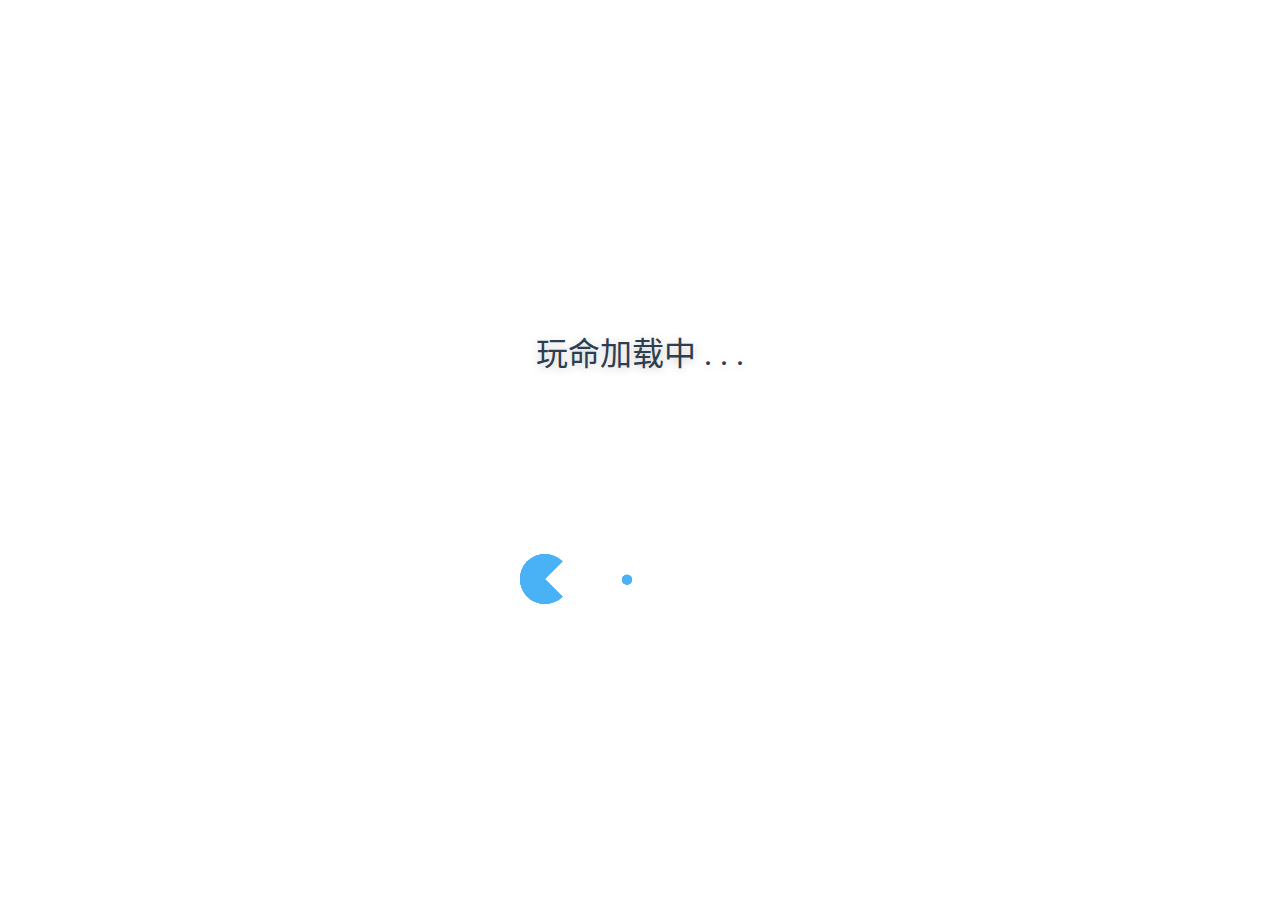
==== commit 922ba0ef: "Site updated: 2020-05-13 16:33:19" ====
--- a/index.html
+++ b/index.html
@@ -17,17 +17,17 @@
 
 
     <title>会飞的小贤呀</title>
-    <link rel="icon" type="image/png" href="/favicon.png">
-
-    <link rel="stylesheet" type="text/css" href="/libs/awesome/css/all.css">
-    <link rel="stylesheet" type="text/css" href="/libs/materialize/materialize.min.css">
-    <link rel="stylesheet" type="text/css" href="/libs/aos/aos.css">
-    <link rel="stylesheet" type="text/css" href="/libs/animate/animate.min.css">
-    <link rel="stylesheet" type="text/css" href="/libs/lightGallery/css/lightgallery.min.css">
-    <link rel="stylesheet" type="text/css" href="/css/matery.css">
-    <link rel="stylesheet" type="text/css" href="/css/my.css">
-
-    <script src="/libs/jquery/jquery.min.js"></script>
+    <link rel="icon" type="image/png" href="https://cdn.jsdelivr.net/gh/HXLTFOREVER/hxltforever.github.io/favicon.png">
+
+    <link rel="stylesheet" type="text/css" href="https://cdn.jsdelivr.net/gh/HXLTFOREVER/hxltforever.github.io/libs/awesome/css/all.css">
+    <link rel="stylesheet" type="text/css" href="https://cdn.jsdelivr.net/gh/HXLTFOREVER/hxltforever.github.io/libs/materialize/materialize.min.css">
+    <link rel="stylesheet" type="text/css" href="https://cdn.jsdelivr.net/gh/HXLTFOREVER/hxltforever.github.io/libs/aos/aos.css">
+    <link rel="stylesheet" type="text/css" href="https://cdn.jsdelivr.net/gh/HXLTFOREVER/hxltforever.github.io/libs/animate/animate.min.css">
+    <link rel="stylesheet" type="text/css" href="https://cdn.jsdelivr.net/gh/HXLTFOREVER/hxltforever.github.io/libs/lightGallery/css/lightgallery.min.css">
+    <link rel="stylesheet" type="text/css" href="https://cdn.jsdelivr.net/gh/HXLTFOREVER/hxltforever.github.io/css/matery.css">
+    <link rel="stylesheet" type="text/css" href="https://cdn.jsdelivr.net/gh/HXLTFOREVER/hxltforever.github.io/css/my.css">
+
+    <script src="https://cdn.jsdelivr.net/gh/HXLTFOREVER/hxltforever.github.io/libs/jquery/jquery.min.js"></script>
 
 <style type="text/css" lang="css">
     #loading-container{
@@ -315,7 +315,7 @@
             <div class="brand-logo">
                 <a href="/" class="waves-effect waves-light">
                     
-                    <img src="https://cdn.jsdelivr.net/gh/skyls03/skyls03.github.io/medias/loading.gif" data-original="/medias/logo.gif" class="logo-img" alt="LOGO">
+                    <img src="https://cdn.jsdelivr.net/gh/skyls03/skyls03.github.io/medias/loading.gif" data-original="https://cdn.jsdelivr.net/gh/HXLTFOREVER/hxltforever.github.io/medias/logo.gif" class="logo-img" alt="LOGO">
                     
                     <span class="logo-span">会飞的小贤呀</span>
                 </a>
@@ -414,7 +414,7 @@
 
     <div class="mobile-head bg-color">
         
-        <img src="https://cdn.jsdelivr.net/gh/skyls03/skyls03.github.io/medias/loading.gif" data-original="/medias/logo.gif" class="logo-img circle responsive-img">
+        <img src="https://cdn.jsdelivr.net/gh/skyls03/skyls03.github.io/medias/loading.gif" data-original="https://cdn.jsdelivr.net/gh/HXLTFOREVER/hxltforever.github.io/medias/logo.gif" class="logo-img circle responsive-img">
         
         <div class="logo-name">会飞的小贤呀</div>
         <div class="logo-desc">
@@ -661,7 +661,7 @@
 
 <script>
     // 每天切换 banner 图.  Switch banner image every day.
-    $('.bg-cover').css('background-image', 'url(/medias/banner/3.jpg)');
+    $('.bg-cover').css('background-image', 'url(https://cdn.jsdelivr.net/gh/HXLTFOREVER/hxltforever.github.io/medias/banner/3.jpg)');
 </script>
 
 
@@ -832,7 +832,7 @@
                         <div class="card-image">
                             
                             
-                            <img src="https://cdn.jsdelivr.net/gh/skyls03/skyls03.github.io/medias/loading.gif" data-original="/medias/featureimages/13.jpg" class="responsive-img" alt="Day71(bootstrap)">
+                            <img src="https://cdn.jsdelivr.net/gh/skyls03/skyls03.github.io/medias/loading.gif" data-original="https://cdn.jsdelivr.net/gh/HXLTFOREVER/hxltforever.github.io/medias/featureimages/13.jpg" class="responsive-img" alt="Day71(bootstrap)">
                             
                             <span class="card-title">Day71(bootstrap)</span>
                         </div>
@@ -884,7 +884,7 @@
                         <div class="card-image">
                             
                             
-                            <img src="https://cdn.jsdelivr.net/gh/skyls03/skyls03.github.io/medias/loading.gif" data-original="/medias/featureimages/12.jpg" class="responsive-img" alt="Hello World">
+                            <img src="https://cdn.jsdelivr.net/gh/skyls03/skyls03.github.io/medias/loading.gif" data-original="https://cdn.jsdelivr.net/gh/HXLTFOREVER/hxltforever.github.io/medias/featureimages/12.jpg" class="responsive-img" alt="Hello World">
                             
                             <span class="card-title">Hello World</span>
                         </div>
@@ -923,7 +923,7 @@
 
     <footer class="page-footer bg-color">
     
-        <link rel="stylesheet" href="/libs/aplayer/APlayer.min.css">
+        <link rel="stylesheet" href="https://cdn.jsdelivr.net/gh/HXLTFOREVER/hxltforever.github.io/libs/aplayer/APlayer.min.css">
 <style>
     .aplayer .aplayer-lrc p {
         
@@ -973,7 +973,7 @@
     </div>
 </div>
 
-<script src="/libs/aplayer/APlayer.min.js"></script>
+<script src="https://cdn.jsdelivr.net/gh/HXLTFOREVER/hxltforever.github.io/libs/aplayer/APlayer.min.js"></script>
 <script src="https://cdn.jsdelivr.net/npm/meting@2/dist/Meting.min.js"></script>
 
     
@@ -1060,10 +1060,10 @@
     </div>
 </div>
 
-<script src="/js/search.js"></script>
+<script src="https://cdn.jsdelivr.net/gh/HXLTFOREVER/hxltforever.github.io/js/search.js"></script>
 <script type="text/javascript">
 $(function () {
-    searchFunc("/search.xml", 'searchInput', 'searchResult');
+    searchFunc("https://cdn.jsdelivr.net/gh/HXLTFOREVER/hxltforever.github.io/search.xml", 'searchInput', 'searchResult');
 });
 </script>
 
@@ -1075,12 +1075,12 @@
 </div>
 
 
-    <script src="/libs/materialize/materialize.min.js"></script>
-    <script src="/libs/masonry/masonry.pkgd.min.js"></script>
-    <script src="/libs/aos/aos.js"></script>
-    <script src="/libs/scrollprogress/scrollProgress.min.js"></script>
-    <script src="/libs/lightGallery/js/lightgallery-all.min.js"></script>
-    <script src="/js/matery.js"></script>
+    <script src="https://cdn.jsdelivr.net/gh/HXLTFOREVER/hxltforever.github.io/libs/materialize/materialize.min.js"></script>
+    <script src="https://cdn.jsdelivr.net/gh/HXLTFOREVER/hxltforever.github.io/libs/masonry/masonry.pkgd.min.js"></script>
+    <script src="https://cdn.jsdelivr.net/gh/HXLTFOREVER/hxltforever.github.io/libs/aos/aos.js"></script>
+    <script src="https://cdn.jsdelivr.net/gh/HXLTFOREVER/hxltforever.github.io/libs/scrollprogress/scrollProgress.min.js"></script>
+    <script src="https://cdn.jsdelivr.net/gh/HXLTFOREVER/hxltforever.github.io/libs/lightGallery/js/lightgallery-all.min.js"></script>
+    <script src="https://cdn.jsdelivr.net/gh/HXLTFOREVER/hxltforever.github.io/js/matery.js"></script>
 
     <!-- Baidu Analytics -->
 
@@ -1101,10 +1101,10 @@
 </script>
 
     
-    <script src="/libs/others/clicklove.js" async="async"></script>
-    
-    
-    <script async src="/libs/others/busuanzi.pure.mini.js"></script>
+    <script src="https://cdn.jsdelivr.net/gh/HXLTFOREVER/hxltforever.github.io/libs/others/clicklove.js" async="async"></script>
+    
+    
+    <script async src="https://cdn.jsdelivr.net/gh/HXLTFOREVER/hxltforever.github.io/libs/others/busuanzi.pure.mini.js"></script>
     
 
     
@@ -1118,7 +1118,7 @@
     
 
     
-    <script src="/libs/instantpage/instantpage.js" type="module"></script>
+    <script src="https://cdn.jsdelivr.net/gh/HXLTFOREVER/hxltforever.github.io/libs/instantpage/instantpage.js" type="module"></script>
     
 	
 	
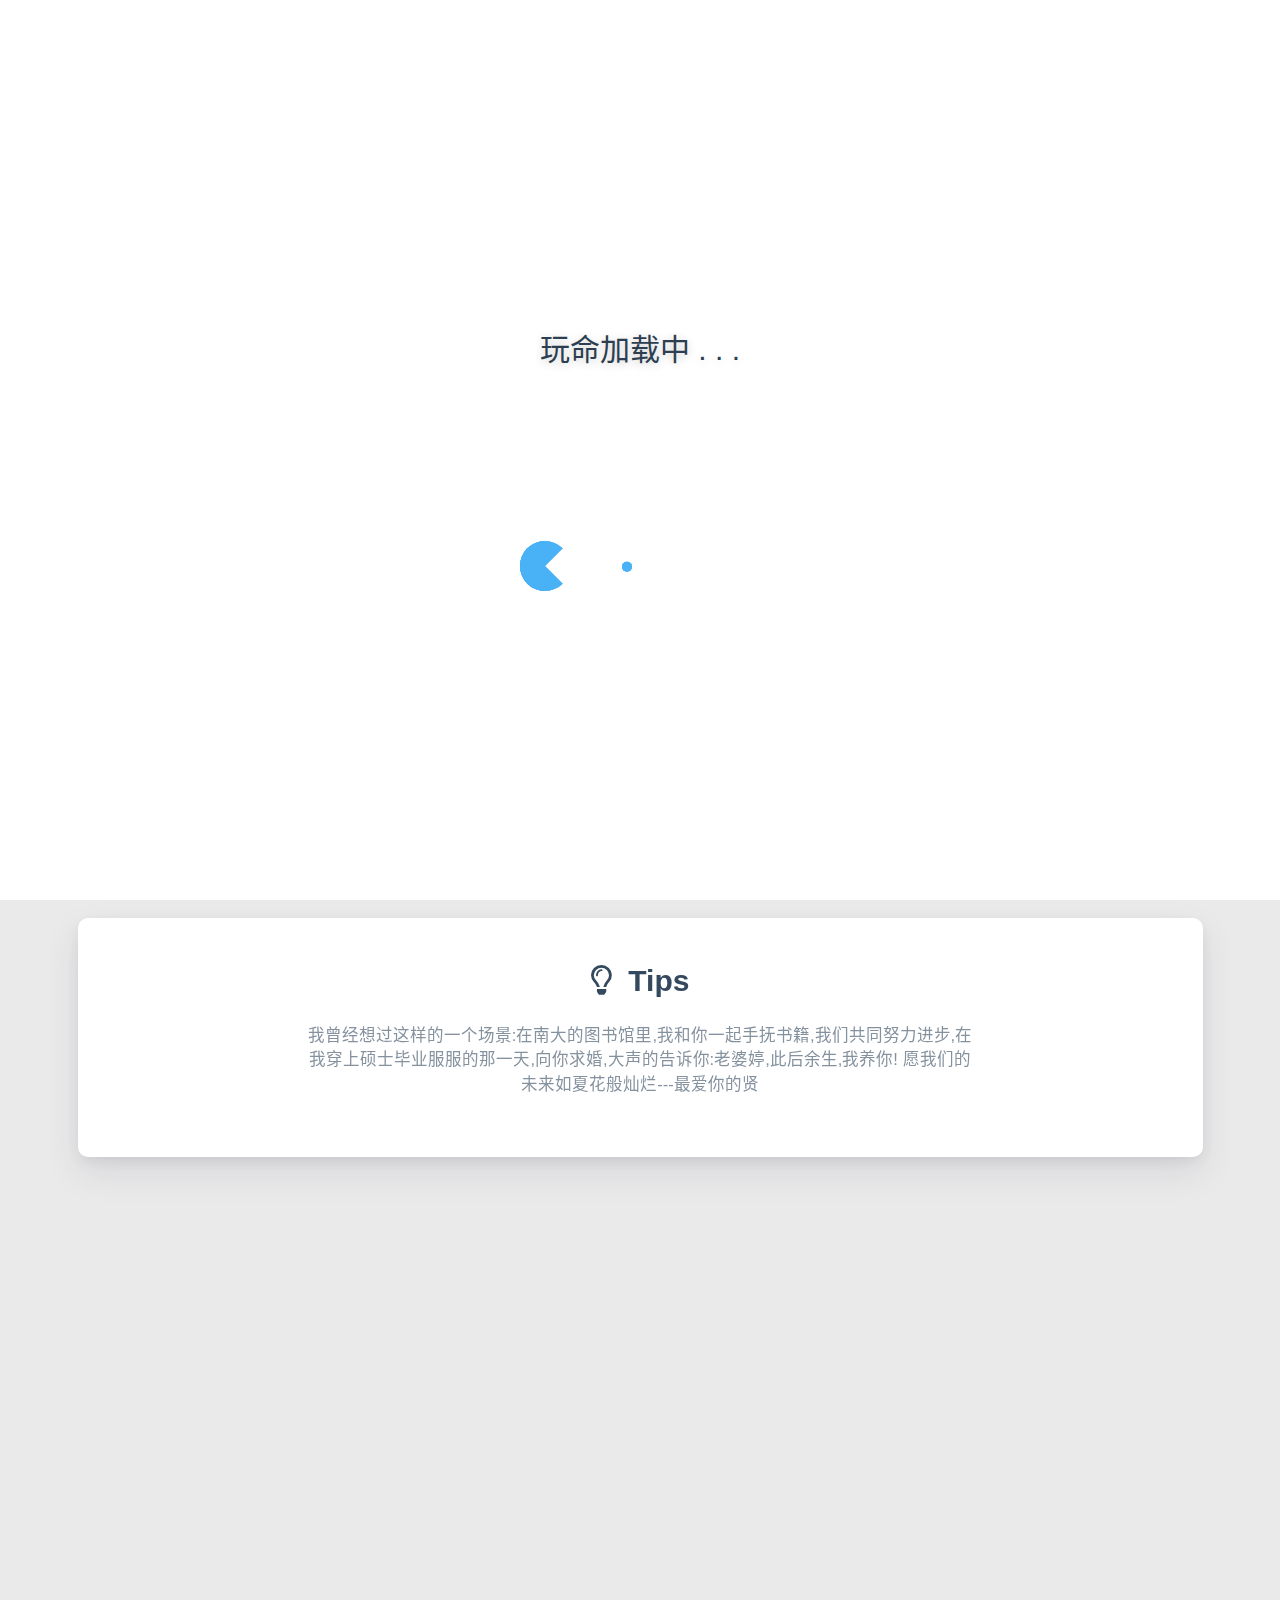
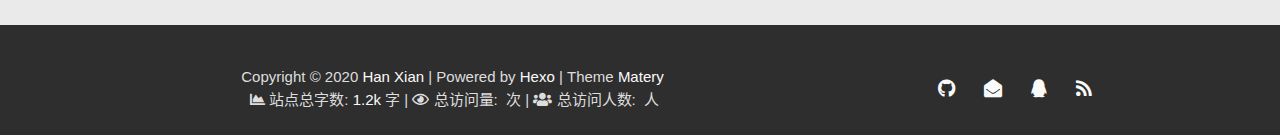
==== commit a723d50c: "Site updated: 2020-05-13 16:47:32" ====
--- a/index.html
+++ b/index.html
@@ -17,17 +17,17 @@
 
 
     <title>会飞的小贤呀</title>
-    <link rel="icon" type="image/png" href="https://cdn.jsdelivr.net/gh/HXLTFOREVER/hxltforever.github.io/favicon.png">
-
-    <link rel="stylesheet" type="text/css" href="https://cdn.jsdelivr.net/gh/HXLTFOREVER/hxltforever.github.io/libs/awesome/css/all.css">
-    <link rel="stylesheet" type="text/css" href="https://cdn.jsdelivr.net/gh/HXLTFOREVER/hxltforever.github.io/libs/materialize/materialize.min.css">
-    <link rel="stylesheet" type="text/css" href="https://cdn.jsdelivr.net/gh/HXLTFOREVER/hxltforever.github.io/libs/aos/aos.css">
-    <link rel="stylesheet" type="text/css" href="https://cdn.jsdelivr.net/gh/HXLTFOREVER/hxltforever.github.io/libs/animate/animate.min.css">
-    <link rel="stylesheet" type="text/css" href="https://cdn.jsdelivr.net/gh/HXLTFOREVER/hxltforever.github.io/libs/lightGallery/css/lightgallery.min.css">
-    <link rel="stylesheet" type="text/css" href="https://cdn.jsdelivr.net/gh/HXLTFOREVER/hxltforever.github.io/css/matery.css">
-    <link rel="stylesheet" type="text/css" href="https://cdn.jsdelivr.net/gh/HXLTFOREVER/hxltforever.github.io/css/my.css">
-
-    <script src="https://cdn.jsdelivr.net/gh/HXLTFOREVER/hxltforever.github.io/libs/jquery/jquery.min.js"></script>
+    <link rel="icon" type="image/png" href="/favicon.png">
+
+    <link rel="stylesheet" type="text/css" href="/libs/awesome/css/all.css">
+    <link rel="stylesheet" type="text/css" href="/libs/materialize/materialize.min.css">
+    <link rel="stylesheet" type="text/css" href="/libs/aos/aos.css">
+    <link rel="stylesheet" type="text/css" href="/libs/animate/animate.min.css">
+    <link rel="stylesheet" type="text/css" href="/libs/lightGallery/css/lightgallery.min.css">
+    <link rel="stylesheet" type="text/css" href="/css/matery.css">
+    <link rel="stylesheet" type="text/css" href="/css/my.css">
+
+    <script src="/libs/jquery/jquery.min.js"></script>
 
 <style type="text/css" lang="css">
     #loading-container{
@@ -315,7 +315,7 @@
             <div class="brand-logo">
                 <a href="/" class="waves-effect waves-light">
                     
-                    <img src="https://cdn.jsdelivr.net/gh/skyls03/skyls03.github.io/medias/loading.gif" data-original="https://cdn.jsdelivr.net/gh/HXLTFOREVER/hxltforever.github.io/medias/logo.gif" class="logo-img" alt="LOGO">
+                    <img src="https://cdn.jsdelivr.net/gh/skyls03/skyls03.github.io/medias/loading.gif" data-original="/medias/logo.gif" class="logo-img" alt="LOGO">
                     
                     <span class="logo-span">会飞的小贤呀</span>
                 </a>
@@ -414,7 +414,7 @@
 
     <div class="mobile-head bg-color">
         
-        <img src="https://cdn.jsdelivr.net/gh/skyls03/skyls03.github.io/medias/loading.gif" data-original="https://cdn.jsdelivr.net/gh/HXLTFOREVER/hxltforever.github.io/medias/logo.gif" class="logo-img circle responsive-img">
+        <img src="https://cdn.jsdelivr.net/gh/skyls03/skyls03.github.io/medias/loading.gif" data-original="/medias/logo.gif" class="logo-img circle responsive-img">
         
         <div class="logo-name">会飞的小贤呀</div>
         <div class="logo-desc">
@@ -661,7 +661,7 @@
 
 <script>
     // 每天切换 banner 图.  Switch banner image every day.
-    $('.bg-cover').css('background-image', 'url(https://cdn.jsdelivr.net/gh/HXLTFOREVER/hxltforever.github.io/medias/banner/3.jpg)');
+    $('.bg-cover').css('background-image', 'url(/medias/banner/3.jpg)');
 </script>
 
 
@@ -832,7 +832,7 @@
                         <div class="card-image">
                             
                             
-                            <img src="https://cdn.jsdelivr.net/gh/skyls03/skyls03.github.io/medias/loading.gif" data-original="https://cdn.jsdelivr.net/gh/HXLTFOREVER/hxltforever.github.io/medias/featureimages/13.jpg" class="responsive-img" alt="Day71(bootstrap)">
+                            <img src="https://cdn.jsdelivr.net/gh/skyls03/skyls03.github.io/medias/loading.gif" data-original="/medias/featureimages/13.jpg" class="responsive-img" alt="Day71(bootstrap)">
                             
                             <span class="card-title">Day71(bootstrap)</span>
                         </div>
@@ -884,7 +884,7 @@
                         <div class="card-image">
                             
                             
-                            <img src="https://cdn.jsdelivr.net/gh/skyls03/skyls03.github.io/medias/loading.gif" data-original="https://cdn.jsdelivr.net/gh/HXLTFOREVER/hxltforever.github.io/medias/featureimages/12.jpg" class="responsive-img" alt="Hello World">
+                            <img src="https://cdn.jsdelivr.net/gh/skyls03/skyls03.github.io/medias/loading.gif" data-original="/medias/featureimages/12.jpg" class="responsive-img" alt="Hello World">
                             
                             <span class="card-title">Hello World</span>
                         </div>
@@ -923,7 +923,7 @@
 
     <footer class="page-footer bg-color">
     
-        <link rel="stylesheet" href="https://cdn.jsdelivr.net/gh/HXLTFOREVER/hxltforever.github.io/libs/aplayer/APlayer.min.css">
+        <link rel="stylesheet" href="/libs/aplayer/APlayer.min.css">
 <style>
     .aplayer .aplayer-lrc p {
         
@@ -973,7 +973,7 @@
     </div>
 </div>
 
-<script src="https://cdn.jsdelivr.net/gh/HXLTFOREVER/hxltforever.github.io/libs/aplayer/APlayer.min.js"></script>
+<script src="/libs/aplayer/APlayer.min.js"></script>
 <script src="https://cdn.jsdelivr.net/npm/meting@2/dist/Meting.min.js"></script>
 
     
@@ -1060,10 +1060,10 @@
     </div>
 </div>
 
-<script src="https://cdn.jsdelivr.net/gh/HXLTFOREVER/hxltforever.github.io/js/search.js"></script>
+<script src="/js/search.js"></script>
 <script type="text/javascript">
 $(function () {
-    searchFunc("https://cdn.jsdelivr.net/gh/HXLTFOREVER/hxltforever.github.io/search.xml", 'searchInput', 'searchResult');
+    searchFunc("/search.xml", 'searchInput', 'searchResult');
 });
 </script>
 
@@ -1075,12 +1075,12 @@
 </div>
 
 
-    <script src="https://cdn.jsdelivr.net/gh/HXLTFOREVER/hxltforever.github.io/libs/materialize/materialize.min.js"></script>
-    <script src="https://cdn.jsdelivr.net/gh/HXLTFOREVER/hxltforever.github.io/libs/masonry/masonry.pkgd.min.js"></script>
-    <script src="https://cdn.jsdelivr.net/gh/HXLTFOREVER/hxltforever.github.io/libs/aos/aos.js"></script>
-    <script src="https://cdn.jsdelivr.net/gh/HXLTFOREVER/hxltforever.github.io/libs/scrollprogress/scrollProgress.min.js"></script>
-    <script src="https://cdn.jsdelivr.net/gh/HXLTFOREVER/hxltforever.github.io/libs/lightGallery/js/lightgallery-all.min.js"></script>
-    <script src="https://cdn.jsdelivr.net/gh/HXLTFOREVER/hxltforever.github.io/js/matery.js"></script>
+    <script src="/libs/materialize/materialize.min.js"></script>
+    <script src="/libs/masonry/masonry.pkgd.min.js"></script>
+    <script src="/libs/aos/aos.js"></script>
+    <script src="/libs/scrollprogress/scrollProgress.min.js"></script>
+    <script src="/libs/lightGallery/js/lightgallery-all.min.js"></script>
+    <script src="/js/matery.js"></script>
 
     <!-- Baidu Analytics -->
 
@@ -1101,10 +1101,10 @@
 </script>
 
     
-    <script src="https://cdn.jsdelivr.net/gh/HXLTFOREVER/hxltforever.github.io/libs/others/clicklove.js" async="async"></script>
-    
-    
-    <script async src="https://cdn.jsdelivr.net/gh/HXLTFOREVER/hxltforever.github.io/libs/others/busuanzi.pure.mini.js"></script>
+    <script src="/libs/others/clicklove.js" async="async"></script>
+    
+    
+    <script async src="/libs/others/busuanzi.pure.mini.js"></script>
     
 
     
@@ -1118,7 +1118,7 @@
     
 
     
-    <script src="https://cdn.jsdelivr.net/gh/HXLTFOREVER/hxltforever.github.io/libs/instantpage/instantpage.js" type="module"></script>
+    <script src="/libs/instantpage/instantpage.js" type="module"></script>
     
 	
 	
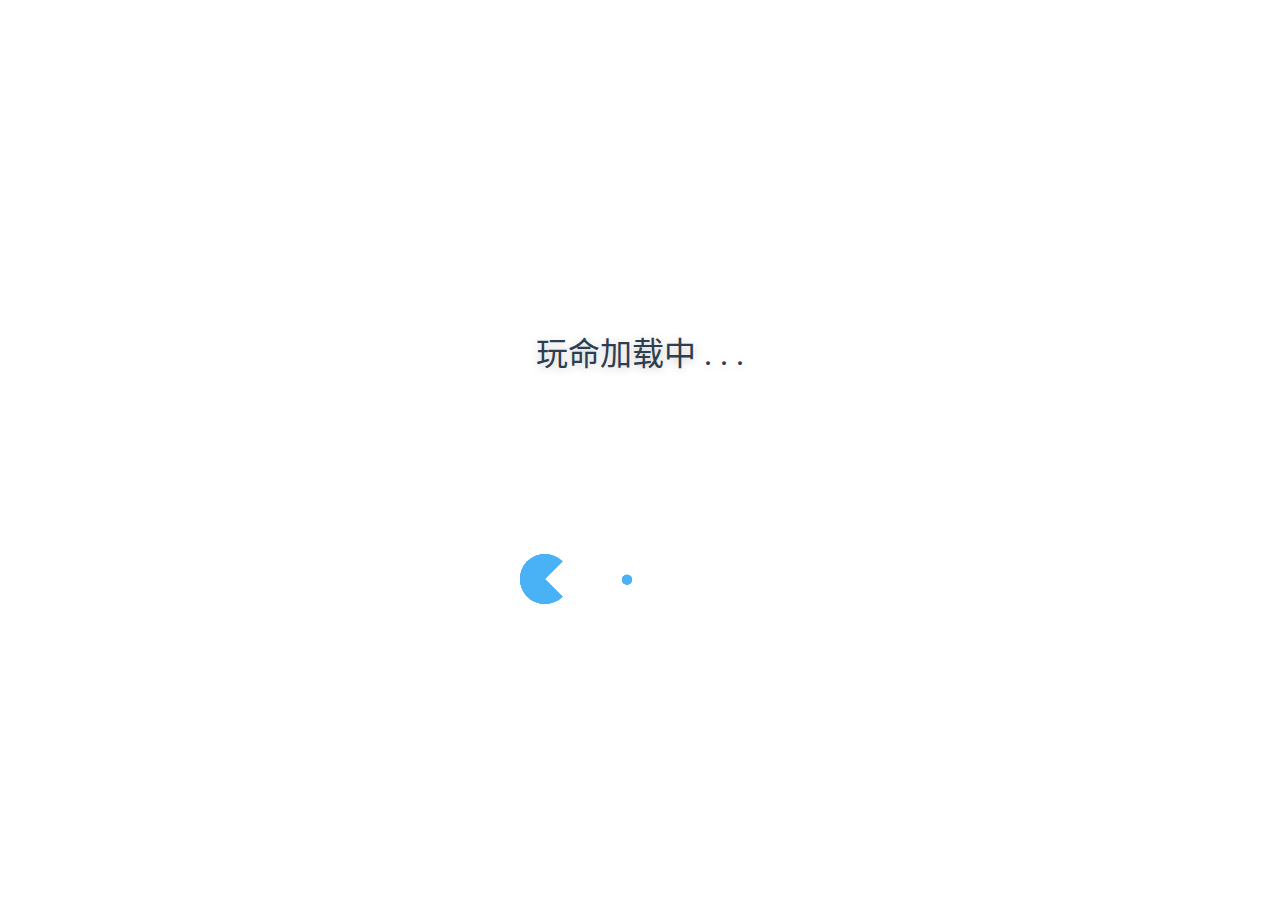
==== commit 964ff6a7: "Site updated: 2020-05-13 17:30:36" ====
--- a/index.html
+++ b/index.html
@@ -17,17 +17,17 @@
 
 
     <title>会飞的小贤呀</title>
-    <link rel="icon" type="image/png" href="/favicon.png">
-
-    <link rel="stylesheet" type="text/css" href="/libs/awesome/css/all.css">
-    <link rel="stylesheet" type="text/css" href="/libs/materialize/materialize.min.css">
-    <link rel="stylesheet" type="text/css" href="/libs/aos/aos.css">
-    <link rel="stylesheet" type="text/css" href="/libs/animate/animate.min.css">
-    <link rel="stylesheet" type="text/css" href="/libs/lightGallery/css/lightgallery.min.css">
-    <link rel="stylesheet" type="text/css" href="/css/matery.css">
-    <link rel="stylesheet" type="text/css" href="/css/my.css">
-
-    <script src="/libs/jquery/jquery.min.js"></script>
+    <link rel="icon" type="image/png" href="https://cdn.jsdelivr.net/gh/HXLTFOREVER/hxltforever.github.io/favicon.png">
+
+    <link rel="stylesheet" type="text/css" href="https://cdn.jsdelivr.net/gh/HXLTFOREVER/hxltforever.github.io/libs/awesome/css/all.css">
+    <link rel="stylesheet" type="text/css" href="https://cdn.jsdelivr.net/gh/HXLTFOREVER/hxltforever.github.io/libs/materialize/materialize.min.css">
+    <link rel="stylesheet" type="text/css" href="https://cdn.jsdelivr.net/gh/HXLTFOREVER/hxltforever.github.io/libs/aos/aos.css">
+    <link rel="stylesheet" type="text/css" href="https://cdn.jsdelivr.net/gh/HXLTFOREVER/hxltforever.github.io/libs/animate/animate.min.css">
+    <link rel="stylesheet" type="text/css" href="https://cdn.jsdelivr.net/gh/HXLTFOREVER/hxltforever.github.io/libs/lightGallery/css/lightgallery.min.css">
+    <link rel="stylesheet" type="text/css" href="https://cdn.jsdelivr.net/gh/HXLTFOREVER/hxltforever.github.io/css/matery.css">
+    <link rel="stylesheet" type="text/css" href="https://cdn.jsdelivr.net/gh/HXLTFOREVER/hxltforever.github.io/css/my.css">
+
+    <script src="https://cdn.jsdelivr.net/gh/HXLTFOREVER/hxltforever.github.io/libs/jquery/jquery.min.js"></script>
 
 <style type="text/css" lang="css">
     #loading-container{
@@ -315,7 +315,7 @@
             <div class="brand-logo">
                 <a href="/" class="waves-effect waves-light">
                     
-                    <img src="https://cdn.jsdelivr.net/gh/skyls03/skyls03.github.io/medias/loading.gif" data-original="/medias/logo.gif" class="logo-img" alt="LOGO">
+                    <img src="https://cdn.jsdelivr.net/gh/skyls03/skyls03.github.io/medias/loading.gif" data-original="https://cdn.jsdelivr.net/gh/HXLTFOREVER/hxltforever.github.io/medias/logo.gif" class="logo-img" alt="LOGO">
                     
                     <span class="logo-span">会飞的小贤呀</span>
                 </a>
@@ -414,7 +414,7 @@
 
     <div class="mobile-head bg-color">
         
-        <img src="https://cdn.jsdelivr.net/gh/skyls03/skyls03.github.io/medias/loading.gif" data-original="/medias/logo.gif" class="logo-img circle responsive-img">
+        <img src="https://cdn.jsdelivr.net/gh/skyls03/skyls03.github.io/medias/loading.gif" data-original="https://cdn.jsdelivr.net/gh/HXLTFOREVER/hxltforever.github.io/medias/logo.gif" class="logo-img circle responsive-img">
         
         <div class="logo-name">会飞的小贤呀</div>
         <div class="logo-desc">
@@ -661,7 +661,7 @@
 
 <script>
     // 每天切换 banner 图.  Switch banner image every day.
-    $('.bg-cover').css('background-image', 'url(/medias/banner/3.jpg)');
+    $('.bg-cover').css('background-image', 'url(https://cdn.jsdelivr.net/gh/HXLTFOREVER/hxltforever.github.io/medias/banner/3.jpg)');
 </script>
 
 
@@ -832,7 +832,7 @@
                         <div class="card-image">
                             
                             
-                            <img src="https://cdn.jsdelivr.net/gh/skyls03/skyls03.github.io/medias/loading.gif" data-original="/medias/featureimages/13.jpg" class="responsive-img" alt="Day71(bootstrap)">
+                            <img src="https://cdn.jsdelivr.net/gh/skyls03/skyls03.github.io/medias/loading.gif" data-original="https://cdn.jsdelivr.net/gh/HXLTFOREVER/hxltforever.github.io/medias/featureimages/13.jpg" class="responsive-img" alt="Day71(bootstrap)">
                             
                             <span class="card-title">Day71(bootstrap)</span>
                         </div>
@@ -884,7 +884,7 @@
                         <div class="card-image">
                             
                             
-                            <img src="https://cdn.jsdelivr.net/gh/skyls03/skyls03.github.io/medias/loading.gif" data-original="/medias/featureimages/12.jpg" class="responsive-img" alt="Hello World">
+                            <img src="https://cdn.jsdelivr.net/gh/skyls03/skyls03.github.io/medias/loading.gif" data-original="https://cdn.jsdelivr.net/gh/HXLTFOREVER/hxltforever.github.io/medias/featureimages/12.jpg" class="responsive-img" alt="Hello World">
                             
                             <span class="card-title">Hello World</span>
                         </div>
@@ -923,7 +923,7 @@
 
     <footer class="page-footer bg-color">
     
-        <link rel="stylesheet" href="/libs/aplayer/APlayer.min.css">
+        <link rel="stylesheet" href="https://cdn.jsdelivr.net/gh/HXLTFOREVER/hxltforever.github.io/libs/aplayer/APlayer.min.css">
 <style>
     .aplayer .aplayer-lrc p {
         
@@ -973,7 +973,7 @@
     </div>
 </div>
 
-<script src="/libs/aplayer/APlayer.min.js"></script>
+<script src="https://cdn.jsdelivr.net/gh/HXLTFOREVER/hxltforever.github.io/libs/aplayer/APlayer.min.js"></script>
 <script src="https://cdn.jsdelivr.net/npm/meting@2/dist/Meting.min.js"></script>
 
     
@@ -1060,10 +1060,10 @@
     </div>
 </div>
 
-<script src="/js/search.js"></script>
+<script src="https://cdn.jsdelivr.net/gh/HXLTFOREVER/hxltforever.github.io/js/search.js"></script>
 <script type="text/javascript">
 $(function () {
-    searchFunc("/search.xml", 'searchInput', 'searchResult');
+    searchFunc("https://cdn.jsdelivr.net/gh/HXLTFOREVER/hxltforever.github.io/search.xml", 'searchInput', 'searchResult');
 });
 </script>
 
@@ -1075,12 +1075,12 @@
 </div>
 
 
-    <script src="/libs/materialize/materialize.min.js"></script>
-    <script src="/libs/masonry/masonry.pkgd.min.js"></script>
-    <script src="/libs/aos/aos.js"></script>
-    <script src="/libs/scrollprogress/scrollProgress.min.js"></script>
-    <script src="/libs/lightGallery/js/lightgallery-all.min.js"></script>
-    <script src="/js/matery.js"></script>
+    <script src="https://cdn.jsdelivr.net/gh/HXLTFOREVER/hxltforever.github.io/libs/materialize/materialize.min.js"></script>
+    <script src="https://cdn.jsdelivr.net/gh/HXLTFOREVER/hxltforever.github.io/libs/masonry/masonry.pkgd.min.js"></script>
+    <script src="https://cdn.jsdelivr.net/gh/HXLTFOREVER/hxltforever.github.io/libs/aos/aos.js"></script>
+    <script src="https://cdn.jsdelivr.net/gh/HXLTFOREVER/hxltforever.github.io/libs/scrollprogress/scrollProgress.min.js"></script>
+    <script src="https://cdn.jsdelivr.net/gh/HXLTFOREVER/hxltforever.github.io/libs/lightGallery/js/lightgallery-all.min.js"></script>
+    <script src="https://cdn.jsdelivr.net/gh/HXLTFOREVER/hxltforever.github.io/js/matery.js"></script>
 
     <!-- Baidu Analytics -->
 
@@ -1101,10 +1101,10 @@
 </script>
 
     
-    <script src="/libs/others/clicklove.js" async="async"></script>
-    
-    
-    <script async src="/libs/others/busuanzi.pure.mini.js"></script>
+    <script src="https://cdn.jsdelivr.net/gh/HXLTFOREVER/hxltforever.github.io/libs/others/clicklove.js" async="async"></script>
+    
+    
+    <script async src="https://cdn.jsdelivr.net/gh/HXLTFOREVER/hxltforever.github.io/libs/others/busuanzi.pure.mini.js"></script>
     
 
     
@@ -1118,7 +1118,7 @@
     
 
     
-    <script src="/libs/instantpage/instantpage.js" type="module"></script>
+    <script src="https://cdn.jsdelivr.net/gh/HXLTFOREVER/hxltforever.github.io/libs/instantpage/instantpage.js" type="module"></script>
     
 	
 	
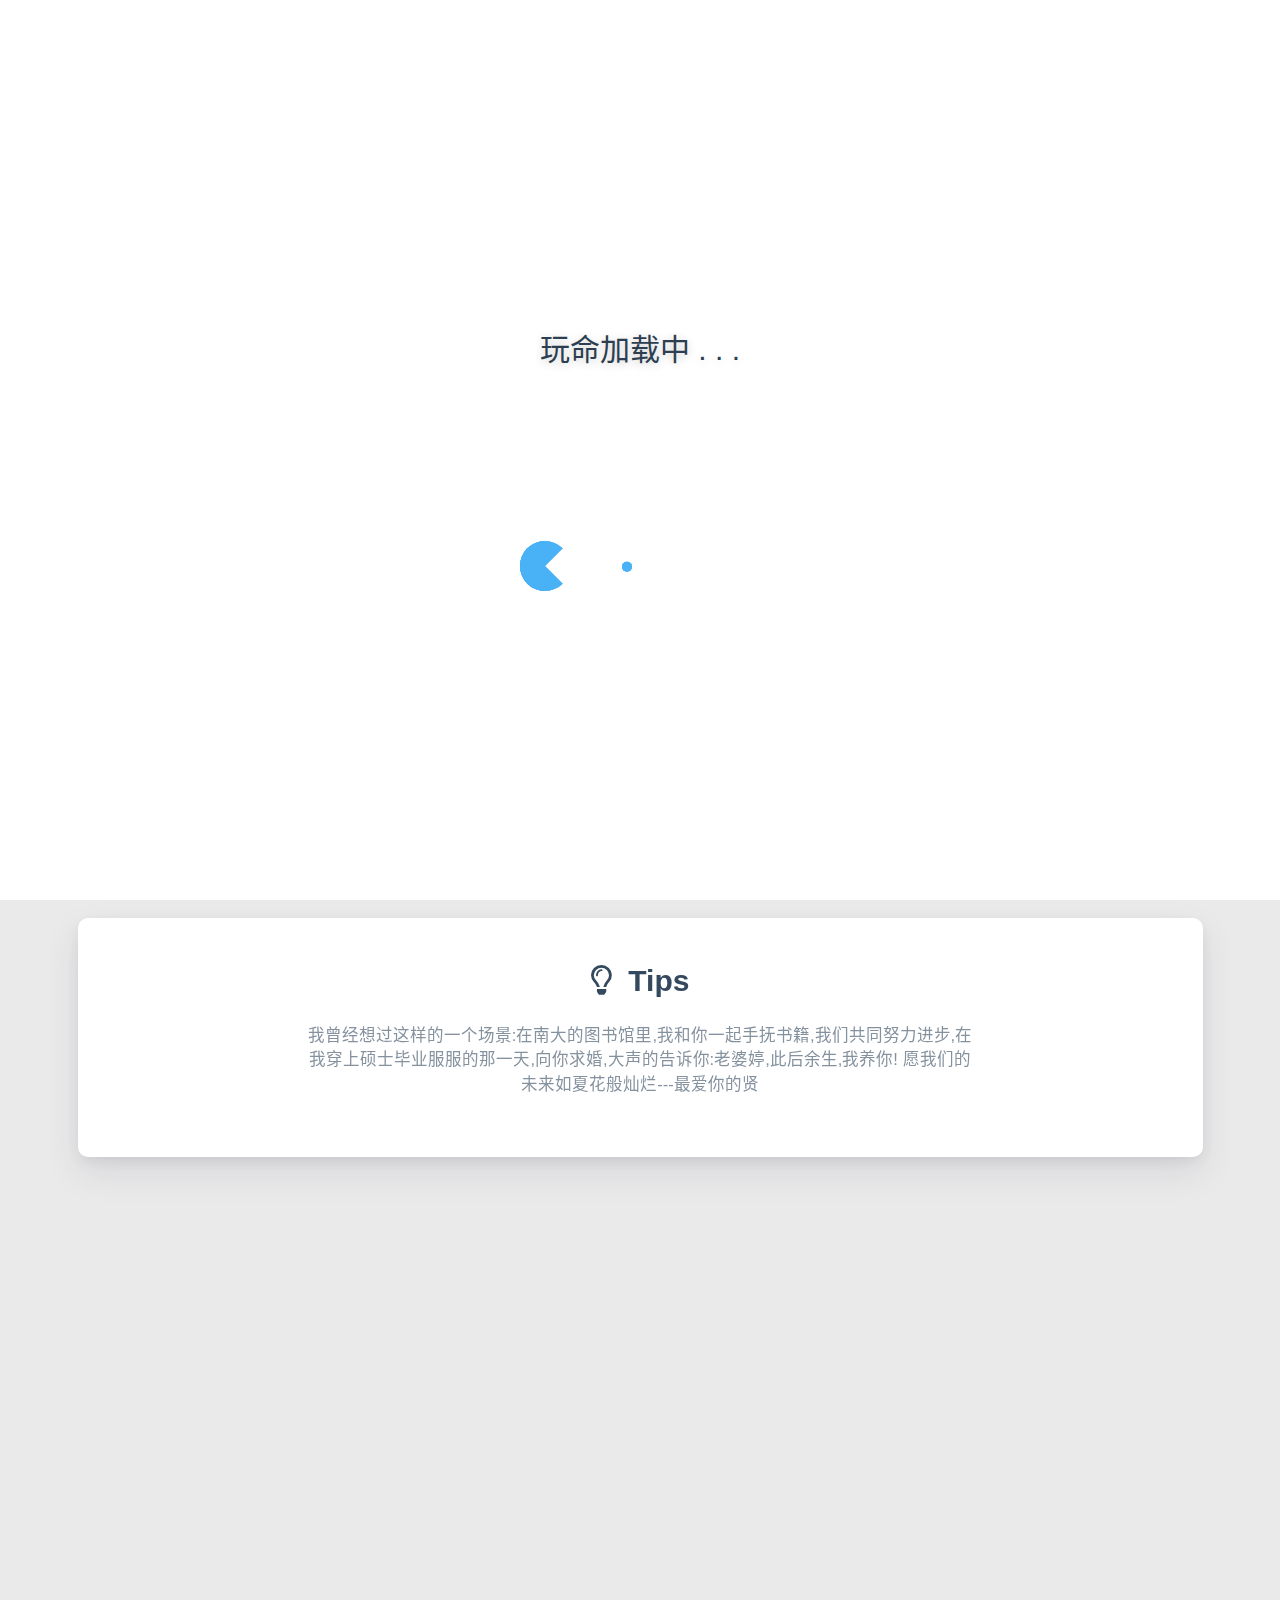
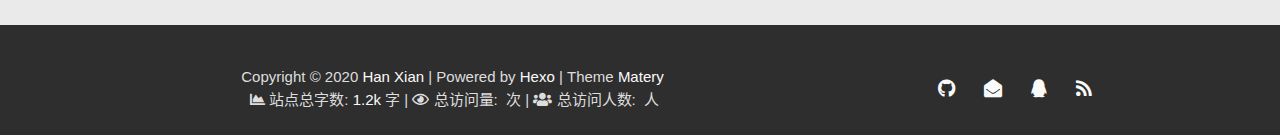
==== commit 73d52de9: "Site updated: 2020-05-13 17:55:56" ====
--- a/index.html
+++ b/index.html
@@ -17,17 +17,17 @@
 
 
     <title>会飞的小贤呀</title>
-    <link rel="icon" type="image/png" href="https://cdn.jsdelivr.net/gh/HXLTFOREVER/hxltforever.github.io/favicon.png">
-
-    <link rel="stylesheet" type="text/css" href="https://cdn.jsdelivr.net/gh/HXLTFOREVER/hxltforever.github.io/libs/awesome/css/all.css">
-    <link rel="stylesheet" type="text/css" href="https://cdn.jsdelivr.net/gh/HXLTFOREVER/hxltforever.github.io/libs/materialize/materialize.min.css">
-    <link rel="stylesheet" type="text/css" href="https://cdn.jsdelivr.net/gh/HXLTFOREVER/hxltforever.github.io/libs/aos/aos.css">
-    <link rel="stylesheet" type="text/css" href="https://cdn.jsdelivr.net/gh/HXLTFOREVER/hxltforever.github.io/libs/animate/animate.min.css">
-    <link rel="stylesheet" type="text/css" href="https://cdn.jsdelivr.net/gh/HXLTFOREVER/hxltforever.github.io/libs/lightGallery/css/lightgallery.min.css">
-    <link rel="stylesheet" type="text/css" href="https://cdn.jsdelivr.net/gh/HXLTFOREVER/hxltforever.github.io/css/matery.css">
-    <link rel="stylesheet" type="text/css" href="https://cdn.jsdelivr.net/gh/HXLTFOREVER/hxltforever.github.io/css/my.css">
-
-    <script src="https://cdn.jsdelivr.net/gh/HXLTFOREVER/hxltforever.github.io/libs/jquery/jquery.min.js"></script>
+    <link rel="icon" type="image/png" href="/favicon.png">
+
+    <link rel="stylesheet" type="text/css" href="/libs/awesome/css/all.css">
+    <link rel="stylesheet" type="text/css" href="/libs/materialize/materialize.min.css">
+    <link rel="stylesheet" type="text/css" href="/libs/aos/aos.css">
+    <link rel="stylesheet" type="text/css" href="/libs/animate/animate.min.css">
+    <link rel="stylesheet" type="text/css" href="/libs/lightGallery/css/lightgallery.min.css">
+    <link rel="stylesheet" type="text/css" href="/css/matery.css">
+    <link rel="stylesheet" type="text/css" href="/css/my.css">
+
+    <script src="/libs/jquery/jquery.min.js"></script>
 
 <style type="text/css" lang="css">
     #loading-container{
@@ -150,7 +150,7 @@
     const loaded = function(){
        setTimeout(function(){
             const loader = document.getElementById("loading-container");
-            loader.className="fadeout" ;//使用渐隐的方法淡出loading page
+            loader.className='fadeout' ;//使用渐隐的方法淡出loading page
             // document.getElementById("body-wrap").style.display="flex";
             setTimeout(function(){
                 loader.style.display="none";
@@ -280,7 +280,7 @@
     const loaded = function(){
        setTimeout(function(){
             const loader = document.getElementById("loading-container");
-            loader.className="fadeout" ;//使用渐隐的方法淡出loading page
+            loader.className='fadeout' ;//使用渐隐的方法淡出loading page
             // document.getElementById("body-wrap").style.display="flex";
             setTimeout(function(){
                 loader.style.display="none";
@@ -315,7 +315,7 @@
             <div class="brand-logo">
                 <a href="/" class="waves-effect waves-light">
                     
-                    <img src="https://cdn.jsdelivr.net/gh/skyls03/skyls03.github.io/medias/loading.gif" data-original="https://cdn.jsdelivr.net/gh/HXLTFOREVER/hxltforever.github.io/medias/logo.gif" class="logo-img" alt="LOGO">
+                    <img src="https://cdn.jsdelivr.net/gh/skyls03/skyls03.github.io/medias/loading.gif" data-original="/medias/logo.gif" class="logo-img" alt="LOGO">
                     
                     <span class="logo-span">会飞的小贤呀</span>
                 </a>
@@ -414,7 +414,7 @@
 
     <div class="mobile-head bg-color">
         
-        <img src="https://cdn.jsdelivr.net/gh/skyls03/skyls03.github.io/medias/loading.gif" data-original="https://cdn.jsdelivr.net/gh/HXLTFOREVER/hxltforever.github.io/medias/logo.gif" class="logo-img circle responsive-img">
+        <img src="https://cdn.jsdelivr.net/gh/skyls03/skyls03.github.io/medias/loading.gif" data-original="/medias/logo.gif" class="logo-img circle responsive-img">
         
         <div class="logo-name">会飞的小贤呀</div>
         <div class="logo-desc">
@@ -661,7 +661,7 @@
 
 <script>
     // 每天切换 banner 图.  Switch banner image every day.
-    $('.bg-cover').css('background-image', 'url(https://cdn.jsdelivr.net/gh/HXLTFOREVER/hxltforever.github.io/medias/banner/3.jpg)');
+    $('.bg-cover').css('background-image', 'url(https://cdn.jsdelivr.net/gh/hxltforever/hxltforever.github.io/medias/banner/'+new Date().getDay()+'.jpg ) ');
 </script>
 
 
@@ -832,7 +832,7 @@
                         <div class="card-image">
                             
                             
-                            <img src="https://cdn.jsdelivr.net/gh/skyls03/skyls03.github.io/medias/loading.gif" data-original="https://cdn.jsdelivr.net/gh/HXLTFOREVER/hxltforever.github.io/medias/featureimages/13.jpg" class="responsive-img" alt="Day71(bootstrap)">
+                            <img src="https://cdn.jsdelivr.net/gh/skyls03/skyls03.github.io/medias/loading.gif" data-original="/medias/featureimages/13.jpg" class="responsive-img" alt="Day71(bootstrap)">
                             
                             <span class="card-title">Day71(bootstrap)</span>
                         </div>
@@ -884,7 +884,7 @@
                         <div class="card-image">
                             
                             
-                            <img src="https://cdn.jsdelivr.net/gh/skyls03/skyls03.github.io/medias/loading.gif" data-original="https://cdn.jsdelivr.net/gh/HXLTFOREVER/hxltforever.github.io/medias/featureimages/12.jpg" class="responsive-img" alt="Hello World">
+                            <img src="https://cdn.jsdelivr.net/gh/skyls03/skyls03.github.io/medias/loading.gif" data-original="/medias/featureimages/12.jpg" class="responsive-img" alt="Hello World">
                             
                             <span class="card-title">Hello World</span>
                         </div>
@@ -923,7 +923,7 @@
 
     <footer class="page-footer bg-color">
     
-        <link rel="stylesheet" href="https://cdn.jsdelivr.net/gh/HXLTFOREVER/hxltforever.github.io/libs/aplayer/APlayer.min.css">
+        <link rel="stylesheet" href="/libs/aplayer/APlayer.min.css">
 <style>
     .aplayer .aplayer-lrc p {
         
@@ -973,7 +973,7 @@
     </div>
 </div>
 
-<script src="https://cdn.jsdelivr.net/gh/HXLTFOREVER/hxltforever.github.io/libs/aplayer/APlayer.min.js"></script>
+<script src="/libs/aplayer/APlayer.min.js"></script>
 <script src="https://cdn.jsdelivr.net/npm/meting@2/dist/Meting.min.js"></script>
 
     
@@ -1060,10 +1060,10 @@
     </div>
 </div>
 
-<script src="https://cdn.jsdelivr.net/gh/HXLTFOREVER/hxltforever.github.io/js/search.js"></script>
+<script src="/js/search.js"></script>
 <script type="text/javascript">
 $(function () {
-    searchFunc("https://cdn.jsdelivr.net/gh/HXLTFOREVER/hxltforever.github.io/search.xml", 'searchInput', 'searchResult');
+    searchFunc("/search.xml", 'searchInput', 'searchResult');
 });
 </script>
 
@@ -1075,12 +1075,12 @@
 </div>
 
 
-    <script src="https://cdn.jsdelivr.net/gh/HXLTFOREVER/hxltforever.github.io/libs/materialize/materialize.min.js"></script>
-    <script src="https://cdn.jsdelivr.net/gh/HXLTFOREVER/hxltforever.github.io/libs/masonry/masonry.pkgd.min.js"></script>
-    <script src="https://cdn.jsdelivr.net/gh/HXLTFOREVER/hxltforever.github.io/libs/aos/aos.js"></script>
-    <script src="https://cdn.jsdelivr.net/gh/HXLTFOREVER/hxltforever.github.io/libs/scrollprogress/scrollProgress.min.js"></script>
-    <script src="https://cdn.jsdelivr.net/gh/HXLTFOREVER/hxltforever.github.io/libs/lightGallery/js/lightgallery-all.min.js"></script>
-    <script src="https://cdn.jsdelivr.net/gh/HXLTFOREVER/hxltforever.github.io/js/matery.js"></script>
+    <script src="/libs/materialize/materialize.min.js"></script>
+    <script src="/libs/masonry/masonry.pkgd.min.js"></script>
+    <script src="/libs/aos/aos.js"></script>
+    <script src="/libs/scrollprogress/scrollProgress.min.js"></script>
+    <script src="/libs/lightGallery/js/lightgallery-all.min.js"></script>
+    <script src="/js/matery.js"></script>
 
     <!-- Baidu Analytics -->
 
@@ -1101,10 +1101,10 @@
 </script>
 
     
-    <script src="https://cdn.jsdelivr.net/gh/HXLTFOREVER/hxltforever.github.io/libs/others/clicklove.js" async="async"></script>
-    
-    
-    <script async src="https://cdn.jsdelivr.net/gh/HXLTFOREVER/hxltforever.github.io/libs/others/busuanzi.pure.mini.js"></script>
+    <script src="/libs/others/clicklove.js" async="async"></script>
+    
+    
+    <script async src="/libs/others/busuanzi.pure.mini.js"></script>
     
 
     
@@ -1118,7 +1118,7 @@
     
 
     
-    <script src="https://cdn.jsdelivr.net/gh/HXLTFOREVER/hxltforever.github.io/libs/instantpage/instantpage.js" type="module"></script>
+    <script src="/libs/instantpage/instantpage.js" type="module"></script>
     
 	
 	
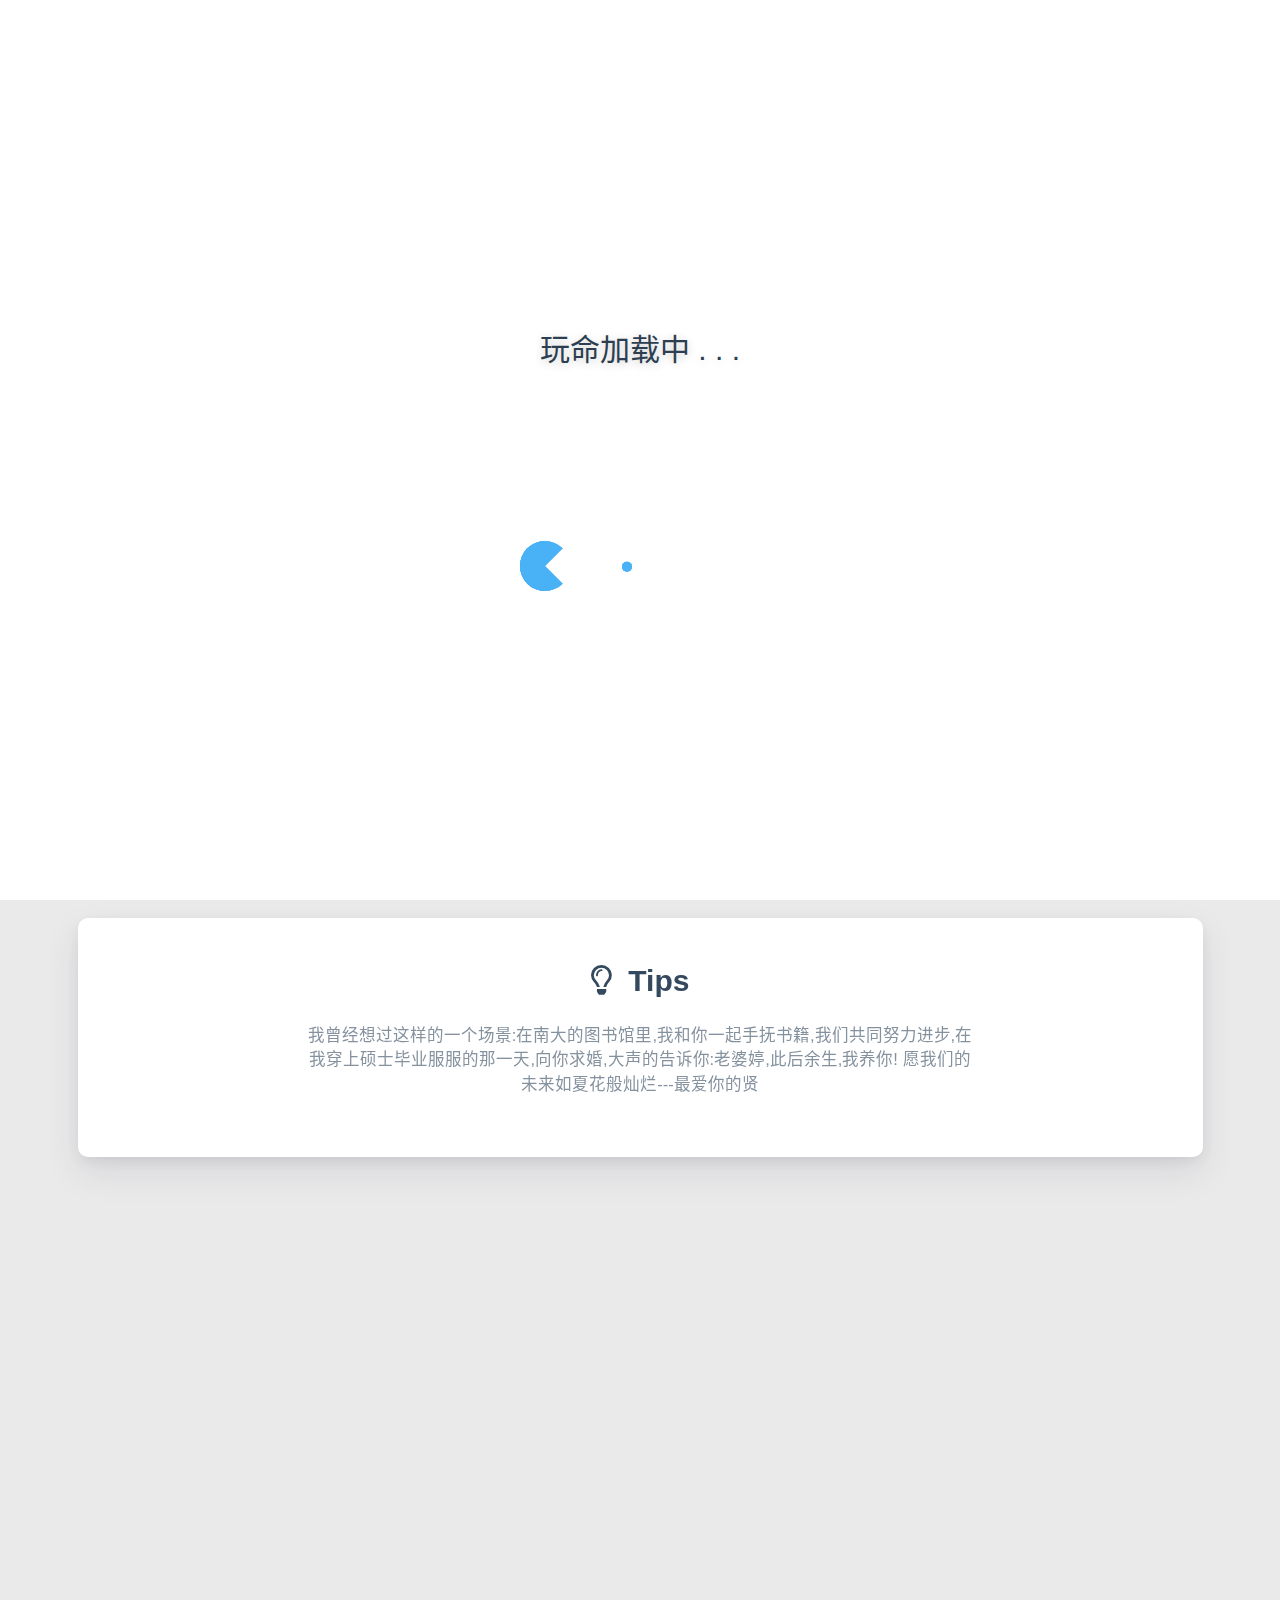
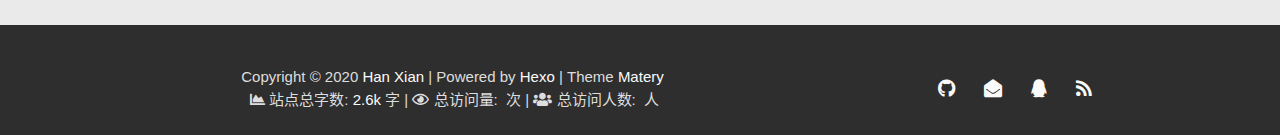
==== commit 055a27cc: "Site updated: 2020-05-13 21:55:36" ====
--- a/index.html
+++ b/index.html
@@ -828,6 +828,61 @@
             
             <div class="article col s12 m6 l4" data-aos="zoom-in">
                 <div class="card">
+                    <a href="/2020/05/13/day72-bootstrap-table-deng/">
+                        <div class="card-image">
+                            
+                            
+                            <img src="https://cdn.jsdelivr.net/gh/skyls03/skyls03.github.io/medias/loading.gif" data-original="/medias/featureimages/10.jpg" class="responsive-img" alt="Day72(bootstrap-table等)">
+                            
+                            <span class="card-title">Day72(bootstrap-table等)</span>
+                        </div>
+                    </a>
+
+                    <div class="card-content article-content">
+                        <div class="summary block-with-text">
+                            
+                                1.项目后端模板修改kiaalap模板的修改,F12搜索自己不需要的div,进行增删
+注意点:
+1.访问用户列表或者其他时,系统管理的侧边栏和头顶都是不变的:
+拆解成header.jsp和footer.jsp
+
+
+2.路径问题
+
+2.用户分
+                            
+                        </div>
+                        <div class="publish-info">
+                            <span class="publish-date">
+                                <i class="far fa-clock fa-fw icon-date"></i>2020-05-13
+                            </span>
+                            <span class="publish-author">
+                                
+                                <i class="fas fa-bookmark fa-fw icon-category"></i>
+                                
+                                <a href="/categories/javaweb/" class="post-category">
+                                    javaweb
+                                </a>
+                                
+                                
+                            </span>
+                        </div>
+                    </div>
+
+                    
+                    <div class="card-action article-tags">
+                        
+                        <a href="/tags/bootstrap-table/">
+                            <span class="chip bg-color">bootstrap-table</span>
+                        </a>
+                        
+                    </div>
+                    
+                </div>
+            </div>
+            
+            <div class="article col s12 m6 l4" data-aos="zoom-in">
+                <div class="card">
                     <a href="/2020/05/12/day71-bootstrap/">
                         <div class="card-image">
                             
@@ -987,7 +1042,7 @@
             <br>
             
             &nbsp;<i class="fas fa-chart-area"></i>&nbsp;站点总字数:&nbsp;<span
-                class="white-color">1.2k</span>&nbsp;字
+                class="white-color">2.6k</span>&nbsp;字
             
             
             
